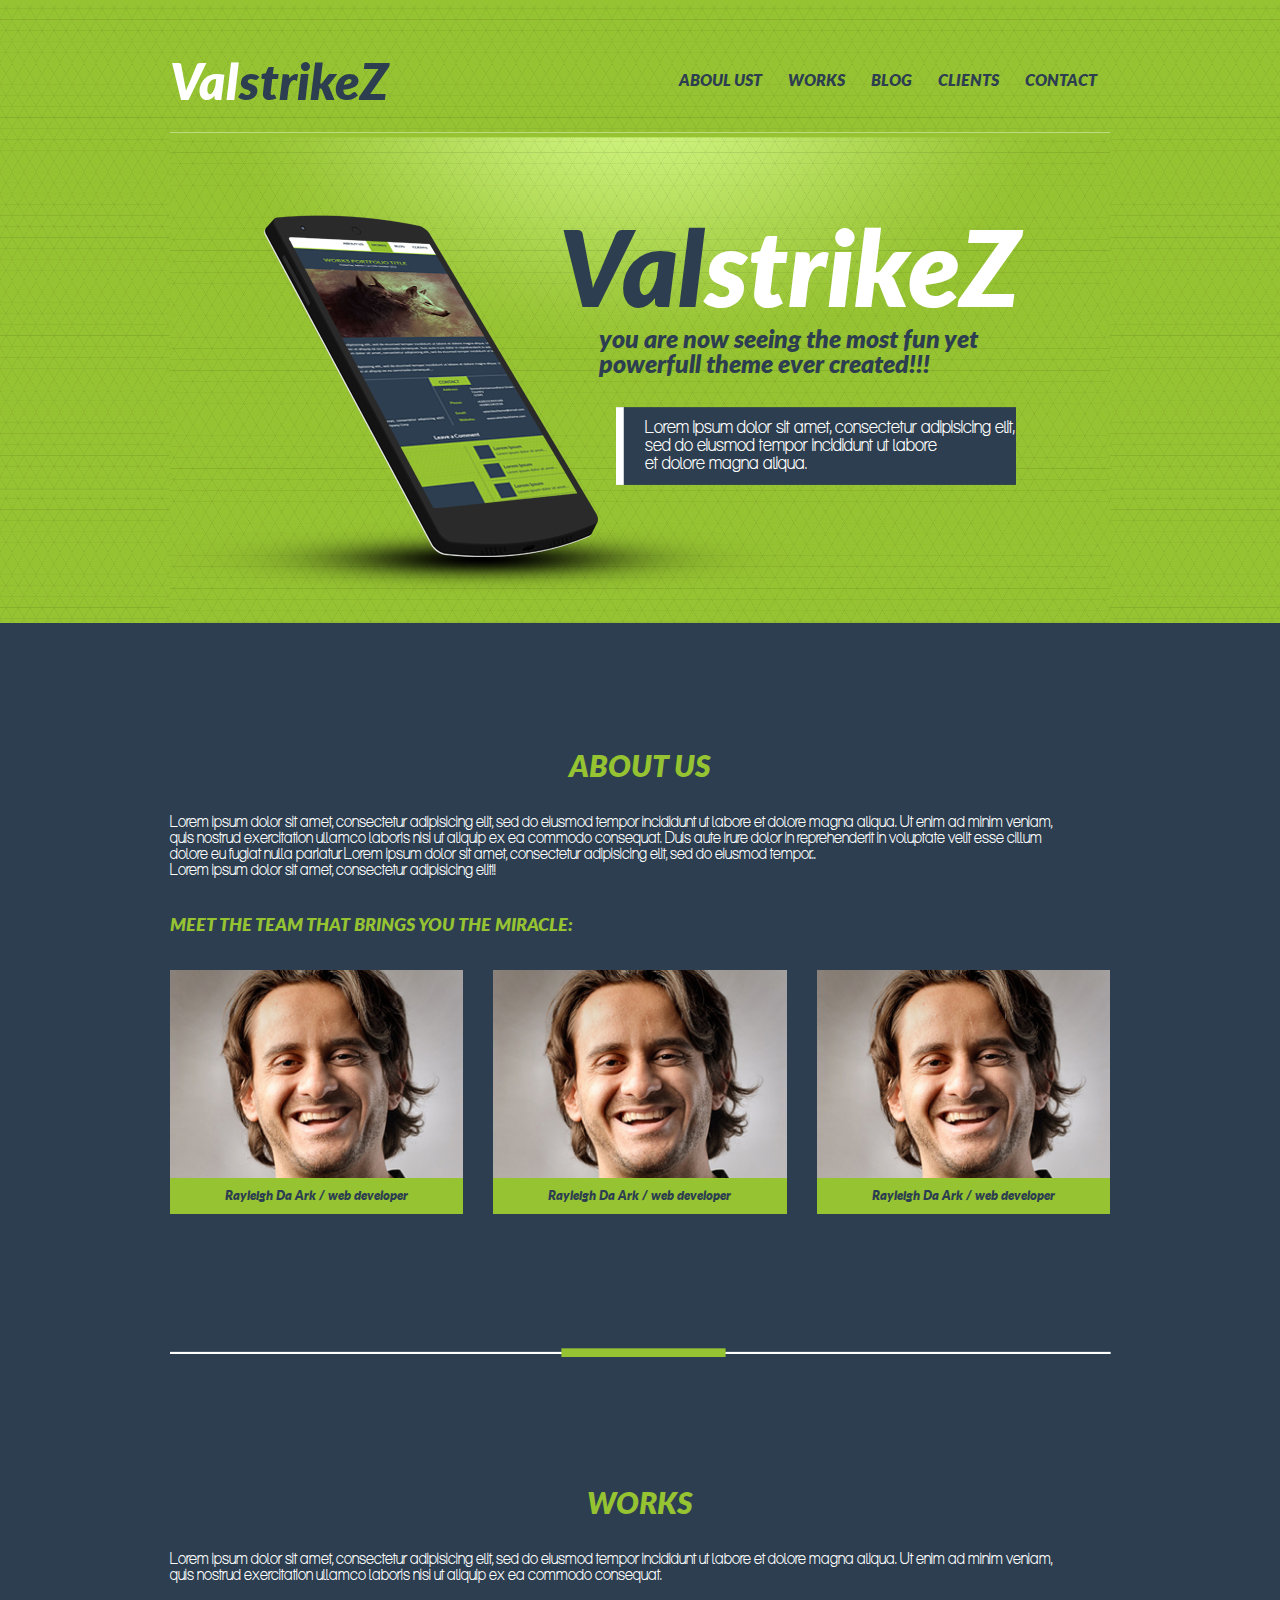
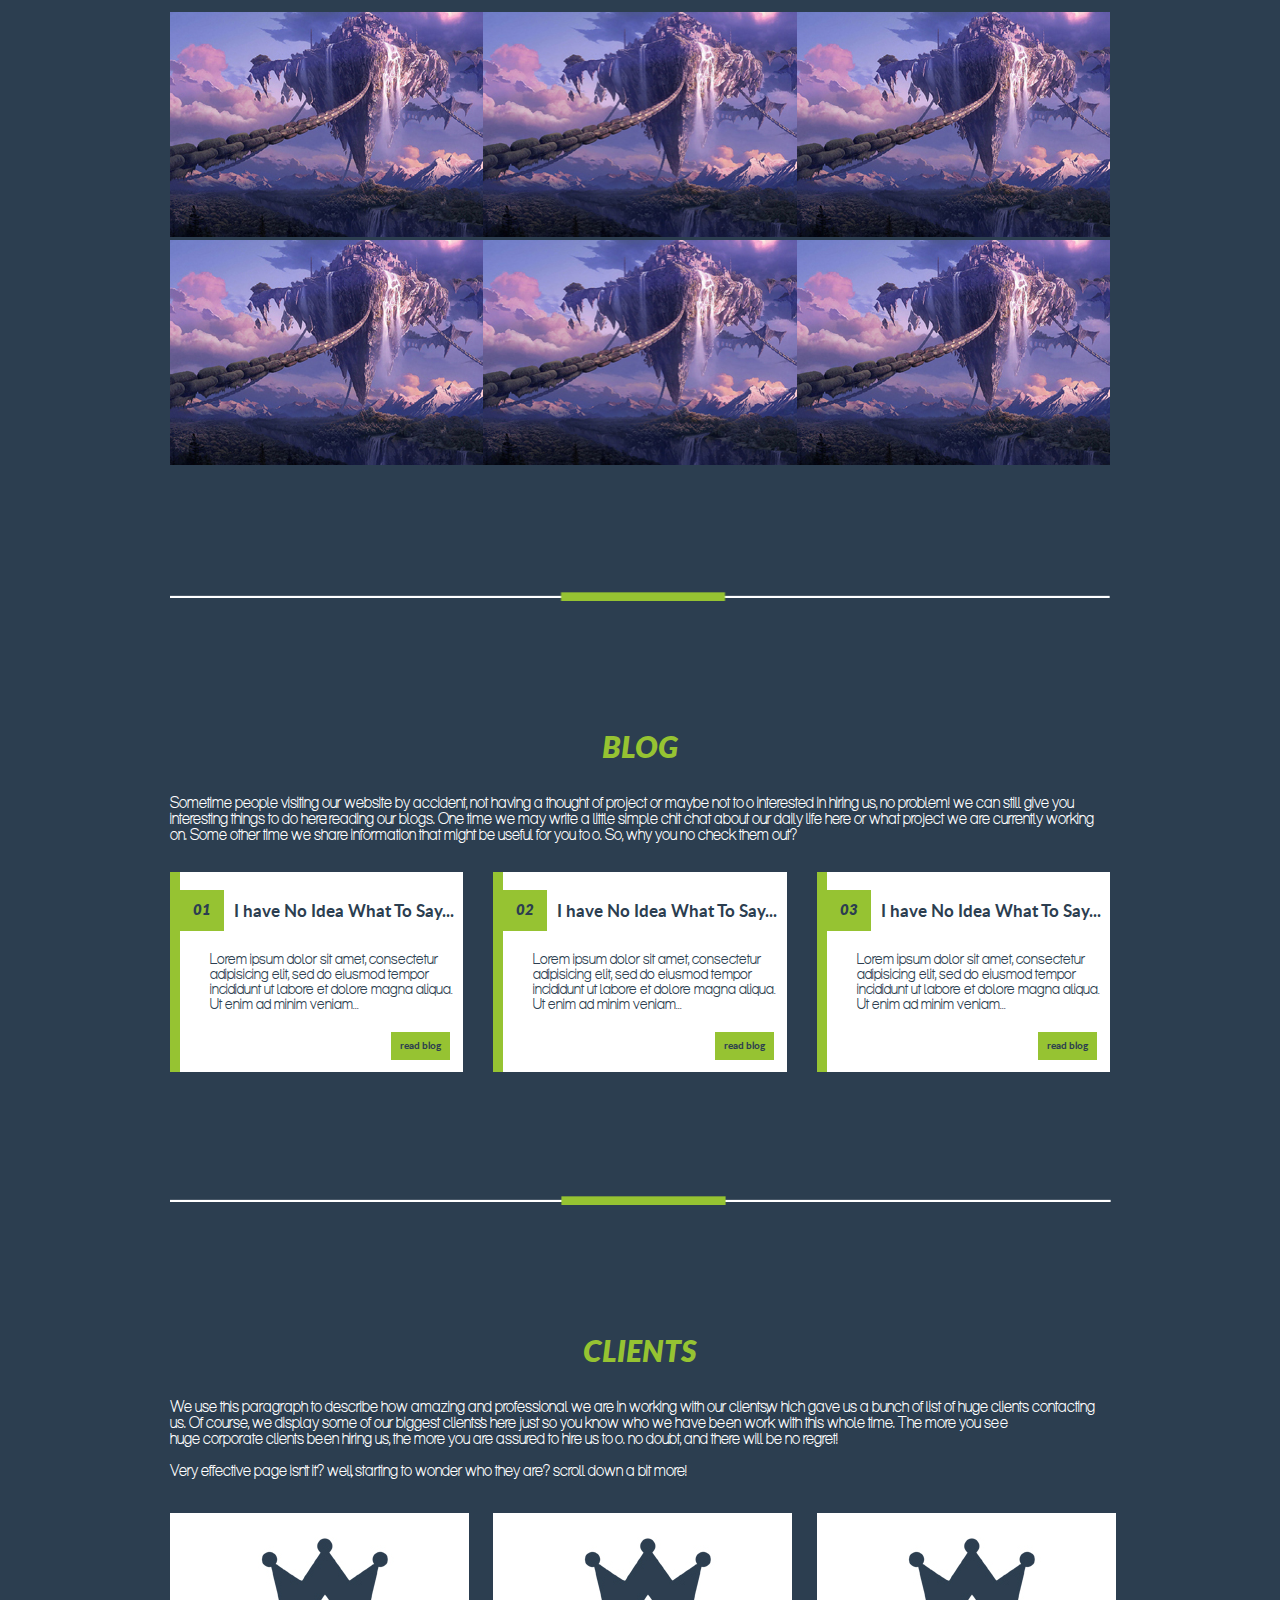
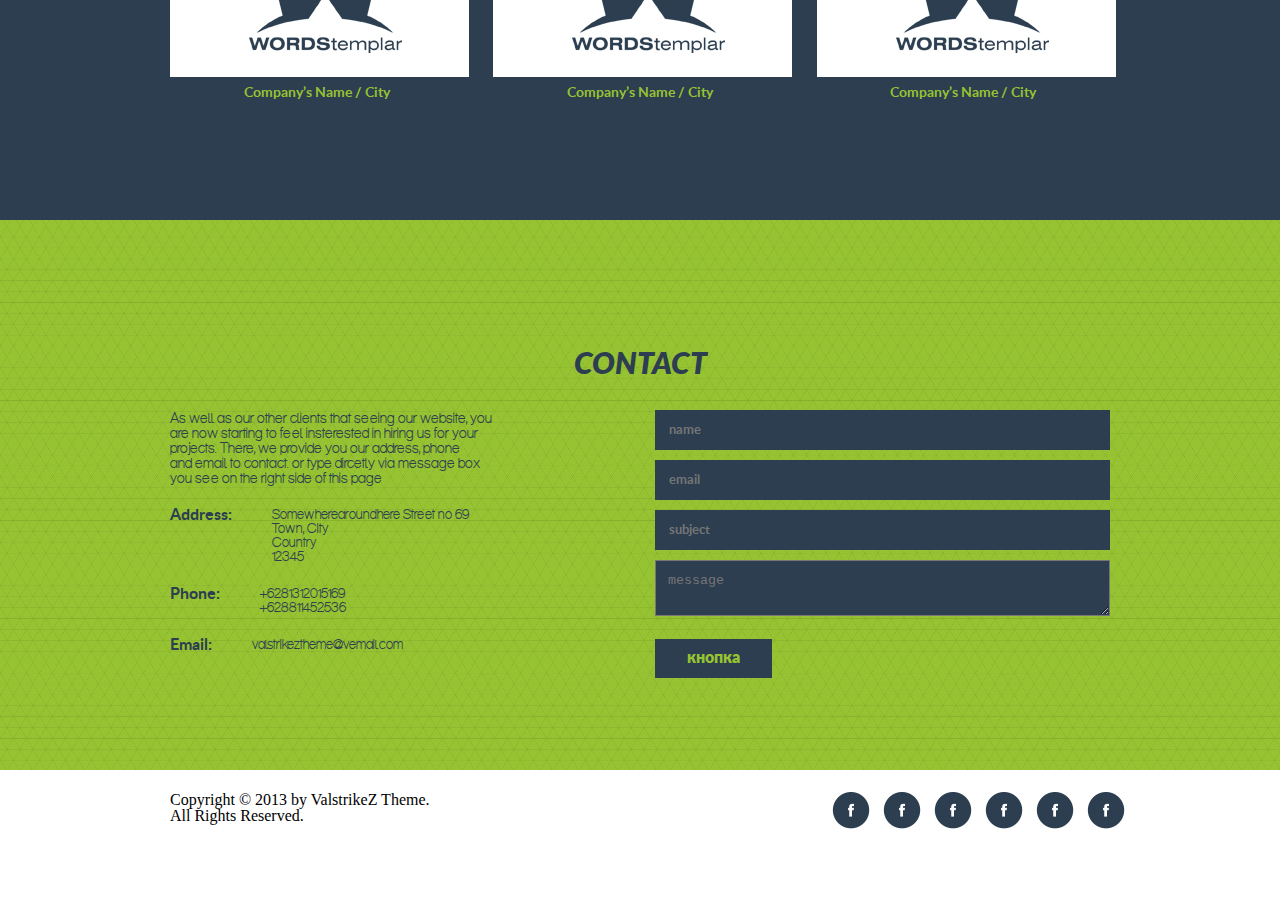
==== index.html @ 8d02ed82 "first commit" ====
<!doctype html>
<html lang="en">
<head>
    <meta charset="UTF-8">
    <title>ValstrikeZ</title>
    <link rel="stylesheet" href="css/style.css"/>
</head>
<body>
<header class="main">
    <div class="container">
        <div class="main-menu">
            <div class="menu">
                <div class="row">
                    <div class="col-xs-6">
                        <h1><span>Val</span>strikeZ</h1>
                    </div>
                    <div class="col-xs-6">
                        <ul>
                            <li><a href="">contact</a></li>
                            <li><a href="">clients</a></li>
                            <li><a href="">blog</a></li>
                            <li><a href="works.html">works</a></li>
                            <li><a href="">aboul ust</a></li>
                        </ul>
                    </div>
                </div>
            </div>
        </div>

        <div class="header-image">
            <div class="text"><h2>
                <span>Val</span>strikeZ</h2>
                <h4>you are now seeing the most fun yet<br>powerfull theme ever created!!!</h4>

                <p>Lorem ipsum dolor sit amet, consectetur adipisicing elit,<br>sed do eiusmod tempor incididunt ut
                    labore<br> et dolore magna aliqua. </p>
            </div>
        </div>
    </div>

</header>

<div class="about-us">
    <div class="container">
        <h3>about us</h3>

        <p>Lorem ipsum dolor sit amet, consectetur adipisicing elit, sed do eiusmod tempor incididunt ut labore et
            dolore magna aliqua. Ut enim ad minim veniam,<br>quis nostrud exercitation ullamco laboris nisi ut aliquip
            ex
            ea commodo consequat. Duis aute irure dolor in reprehenderit in voluptate velit esse cillum<br>dolore eu
            fugiat nulla pariatur. Lorem ipsum dolor sit amet, consectetur adipisicing elit, sed do eiusmod
            tempor...<br>Lorem ipsum dolor sit amet, consectetur adipisicing elit!!</p>
        <h5>MEET THE TEAM THAT BRINGS YOU THE MIRACLE:</h5>

        <div class="row">
            <div class="col-xs-4">
                <div class="image-wrap">
                    <div class="overlay"></div>
                    <img src="img/bg-about-us.jpg" alt=""/>
                </div>
                <div class="green-comment">
                    <p>Rayleigh Da Ark / web developer</p>
                </div>
            </div>
            <div class="col-xs-4">
                <div class="image-wrap">
                    <div class="overlay"></div>
                    <img src="img/bg-about-us.jpg" alt=""/>
                </div>

                <div class="green-comment">
                    <p>Rayleigh Da Ark / web developer</p>
                </div>
            </div>
            <div class="col-xs-4">
                <div class="image-wrap">
                    <div class="overlay"></div>
                    <img src="img/bg-about-us.jpg" alt=""/>
                </div>

                <div class="green-comment">
                    <p>Rayleigh Da Ark / web developer</p>
                </div>
            </div>
        </div>

        <div class="border-image">
            <img src="img/border.png" alt=""/>
        </div>
    </div>
</div>

<div class="works">
    <div class="container">
        <h3>works</h3>

        <p>Lorem ipsum dolor sit amet, consectetur adipisicing elit, sed do eiusmod tempor incididunt ut labore et
            dolore magna aliqua. Ut enim ad minim veniam,<br>quis nostrud exercitation ullamco laboris nisi ut aliquip
            ex ea commodo consequat.</p>

        <div class="row-second">
            <div class="col-xs-4">
                <img src="img/bg-works.jpg" alt=""/>
            </div>
            <div class="col-xs-4">
                <img src="img/bg-works.jpg" alt=""/>
            </div>
            <div class="col-xs-4">
                <img src="img/bg-works.jpg" alt=""/>
            </div>
            <div class="col-xs-4">
                <img src="img/bg-works.jpg" alt=""/>
            </div>
            <div class="col-xs-4">
                <img src="img/bg-works.jpg" alt=""/>
            </div>
            <div class="col-xs-4">
                <img src="img/bg-works.jpg" alt=""/>
            </div>
        </div>

        <div class="border-image">
            <img src="img/border.png" alt=""/>
        </div>
    </div>
</div>

<div class="blog">
    <div class="container">
        <h3>blog</h3>

        <p>Sometime people visiting our website by accident, not having a thought of project or maybe not too interested
            in hiring us, no problem! we can still give you interesting things to do here: reading our blogs. One
            time we may write a little simple chit chat about our daily life here or what project we are currently
            working on. Some other time we share information that might be useful for you too. So, why you no check them
            out?</p>

        <div class="row">
            <div class="col-xs-4">
                <div class="blog-bg">
                    <div class="green-line"></div>
                    <div class="text">
                        <span>01</span>
                        <h5>I have No Idea What To Say...</h5>

                        <p>Lorem ipsum dolor sit amet, consectetur adipisicing elit, sed do eiusmod tempor incididunt
                            ut labore et dolore magna aliqua. Ut enim ad minim veniam...</p>
                        <a href="">read blog</a>
                    </div>
                </div>

            </div>
            <div class="col-xs-4">
                <div class="blog-bg">
                    <div class="green-line"></div>
                    <div class="text">
                        <span>02</span>
                        <h5>I have No Idea What To Say...</h5>

                        <p>Lorem ipsum dolor sit amet, consectetur adipisicing elit, sed do eiusmod tempor incididunt
                            ut labore et dolore magna aliqua. Ut enim ad minim veniam...</p>
                        <a href="">read blog</a>
                    </div>
                </div>
            </div>
            <div class="col-xs-4">
                <div class="blog-bg">
                    <div class="green-line"></div>
                    <div class="text">
                        <span>03</span>
                        <h5>I have No Idea What To Say...</h5>

                        <p>Lorem ipsum dolor sit amet, consectetur adipisicing elit, sed do eiusmod tempor incididunt
                            ut labore et dolore magna aliqua. Ut enim ad minim veniam...</p>
                        <a href="">read blog</a>
                    </div>
                </div>
            </div>
        </div>

        <div class="border-image">
            <img src="img/border.png" alt=""/>
        </div>
    </div>
</div>

<div class="clients">
    <div class="container">
        <h3>clients</h3>

        <p>We use this paragraph to describe how amazing and professional we are in working with our clients,w hich gave
            us a bunch of list of huge clients contacting us. Of course, we display some of our biggest clients’s
            here just so you know who we have been work with this whole time. The more you see<br>huge corporate clients
            been hiring us, the more you are assured to hire us too. no doubt, and there will be no regret!<br><br>Very
            effective page isn’t it? well, starting to wonder who they are? scroll down a bit more!</p>

        <div class="row">
            <div class="col-xs-4">
                <img src="img/bg-clients.jpg" alt=""/>

                <p>Company’s Name / City</p>
            </div>
            <div class="col-xs-4">
                <img src="img/bg-clients.jpg" alt=""/>

                <p>Company’s Name / City</p>
            </div>
            <div class="col-xs-4">
                <img src="img/bg-clients.jpg" alt=""/>

                <p>Company’s Name / City</p>
            </div>
        </div>
    </div>
</div>

<footer class="end">
    <div class="container">
        <h3>contact</h3>

        <div class="row">
            <div class="col-xs-6">
                <p>As well as our other clients that seeing our website, you<br>are now starting to feel insterested in
                    hiring us for your<br>projects. There, we provide you our address, phone<br>and email to contact. or
                    type dircetly via message box<br>you see on the right side of this page</p>

                <div class="address">
                    <div class="address-info">
                        <h6>Address:</h6>
                    </div>
                    <div class="contact-info">
                        <p>Somewherearoundhere Street no 69<br>Town, City<br>Country<br>12345</p>
                    </div>
                </div>

                <div class="phone">
                <div class="address-info">
                    <h6>Phone:</h6>
                </div>
                <div class="contact-info">
                    <p>+6281312015169<br>+628811452536</p>
                </div>
            </div>

                <div class="email">
                    <div class="address-info">
                        <h6>Email:</h6>
                    </div>
                    <div class="contact-info">
                        <p>valstrikeztheme@vemail.com</p>
                    </div>
                </div>
            </div>

            <div class="col-xs-6">
                <form action="" class="forms">
                    <input type="text" name="login" value="" placeholder="name">
                    <input type="email" name="login" value="" placeholder="email">
                    <input type="text" name="login" value="" placeholder="subject">
                    <textarea type="text" placeholder="message"></textarea>
                    <button type="submit">кнопка</button>
                </form>
            </div>
        </div>
    </div>
</footer>

<div class="copyright">
    <div class="container">
        <div class="row">
            <div class="col-xs-6">
                <p>Copyright © 2013 by ValstrikeZ Theme.<br>All Rights Reserved.</p>
            </div>
            <div class="col-xs-6">
                <div class="icon-social-networks"><a href=""><img src="img/bg-social-networks.jpg" alt=""/></a></div>
                <div class="icon-social-networks"><a href=""><img src="img/bg-social-networks.jpg" alt=""/></a></div>
                <div class="icon-social-networks"><a href=""><img src="img/bg-social-networks.jpg" alt=""/></a></div>
                <div class="icon-social-networks"><a href=""><img src="img/bg-social-networks.jpg" alt=""/></a></div>
                <div class="icon-social-networks"><a href=""><img src="img/bg-social-networks.jpg" alt=""/></a></div>
                <div class="icon-social-networks"><a href=""><img src="img/bg-social-networks.jpg" alt=""/></a></div>
            </div>
        </div>
    </div>
</div>
</div>
<script src="js/jquery-2.1.1.min.js"></script>
</body>
</html>
---- css/style.css ----
html, body, div, span, applet, object, iframe,
h1, h2, h3, h4, h5, h6, p, blockquote, pre,
a, abbr, acronym, address, big, cite, code,
del, dfn, em, img, ins, kbd, q, s, samp,
small, strike, strong, sub, sup, tt, var,
b, u, i, center,
dl, dt, dd, ol, ul, li,
fieldset, form, label, legend,
table, caption, tbody, tfoot, thead, tr, th, td,
article, aside, canvas, details, embed,
figure, figcaption, footer, header, hgroup,
menu, nav, output, ruby, section, summary,
time, mark, audio, video {
  margin: 0;
  padding: 0;
  border: 0;
  font: inherit;
  font-size: 100%;
  vertical-align: baseline;
}

html {
  line-height: 1;
}

ol, ul {
  list-style: none;
}

table {
  border-collapse: collapse;
  border-spacing: 0;
}

caption, th, td {
  text-align: left;
  font-weight: normal;
  vertical-align: middle;
}

q, blockquote {
  quotes: none;
}
q:before, q:after, blockquote:before, blockquote:after {
  content: "";
  content: none;
}

a img {
  border: none;
}

article, aside, details, figcaption, figure, footer, header, hgroup, main, menu, nav, section, summary {
  display: block;
}

@font-face {
  font-family: 'bold';
  src: url("fonts/lato-bold.eot");
  src: url("fonts/lato-bold.eot?#iefix") format("embedded-opentype"), url("fonts/lato-bold.woff") format("woff"), url("fonts/lato-bold.ttf") format("truetype");
  font-weight: normal;
  font-style: normal;
}
@font-face {
  font-family: 'black';
  src: url("fonts/lato-black.eot");
  src: url("fonts/lato-black.eot?#iefix") format("embedded-opentype"), url("fonts/lato-black.woff") format("woff"), url("fonts/lato-black.ttf") format("truetype");
  font-weight: normal;
  font-style: normal;
}
@font-face {
  font-family: 'italic';
  src: url("fonts/lato-blackitalic.eot");
  src: url("fonts/lato-blackitalic.eot?#iefix") format("embedded-opentype"), url("fonts/lato-blackitalic.woff") format("woff"), url("fonts/lato-blackitalic.ttf") format("truetype");
  font-weight: normal;
  font-style: normal;
}
@font-face {
  font-family: 'regular';
  src: url("fonts/aliquamreg.eot");
  src: url("fonts/aliquamreg.eot?#iefix") format("embedded-opentype"), url("fonts/aliquamreg.woff") format("woff"), url("fonts/aliquamreg.ttf") format("truetype");
  font-weight: normal;
  font-style: normal;
}
*, *:after, *:before {
  box-sizing: border-box;
}

a:active,
a:focus,
button:active,
button:focus,
input:active,
input:focus,
textarea:focus,
textarea:active {
  outline: none !important;
}

.container {
  width: 940px;
  margin: 0 auto;
}
.container:before, .container:after {
  content: " ";
  display: table;
}
.container:after {
  clear: both;
}

.row,
.row2 {
  margin-left: -15px;
  margin-right: -15px;
}
.row:before, .row:after,
.row2:before,
.row2:after {
  content: " ";
  display: table;
}
.row:after,
.row2:after {
  clear: both;
}

.row-second {
  margin-left: 0px;
  margin-right: 0px;
}
.row-second:before, .row-second:after {
  content: " ";
  display: table;
}
.row-second:after {
  clear: both;
}
.row-second .col-xs-1,
.row-second .col-xs-2,
.row-second .col-xs-3,
.row-second .col-xs-4,
.row-second .col-xs-5,
.row-second .col-xs-6,
.row-second .col-xs-7,
.row-second .col-xs-8,
.row-second .col-xs-9,
.row-second .col-xs-10,
.row-second .col-xs-11,
.row-second .col-xs-12 {
  float: left;
  padding-left: 0px;
  padding-right: 0px;
  position: relative;
}

.col-xs-1,
.col-xs-2,
.col-xs-3,
.col-xs-4,
.col-xs-5,
.col-xs-6,
.col-xs-7,
.col-xs-8,
.col-xs-9,
.col-xs-10,
.col-xs-11,
.col-xs-12 {
  float: left;
  padding-left: 15px;
  padding-right: 15px;
  position: relative;
}

.col-xs-1 {
  width: 8.3333333333%;
}

.col-xs-2 {
  width: 16.6666666666%;
}

.col-xs-3 {
  width: 25%;
}

.col-xs-4 {
  width: 33.3333333333%;
}

.col-xs-5 {
  width: 41.6666666667%;
}

.col-xs-6 {
  width: 50%;
}

.col-xs-7 {
  width: 58.3333333333%;
}

.col-xs-8 {
  width: 66.6666666666%;
}

.col-xs-9 {
  width: 75%;
}

.col-xs-10 {
  width: 83.3333333333%;
}

.col-xs-11 {
  width: 91.6666666666%;
}

.col-xs-12 {
  width: 100%;
}

/**
 * BxSlider v4.1.2 - Fully loaded, responsive content slider
 * http://bxslider.com
 *
 * Written by: Steven Wanderski, 2014
 * http://stevenwanderski.com
 * (while drinking Belgian ales and listening to jazz)
 *
 * CEO and founder of bxCreative, LTD
 * http://bxcreative.com
 */
/** RESET AND LAYOUT
===================================*/
.bx-wrapper {
  position: relative;
  margin: 0 auto 60px;
  padding: 0;
  *zoom: 1;
}

.bx-wrapper img {
  max-width: 100%;
  display: block;
}

/** THEME
===================================*/
.bx-wrapper .bx-viewport {
  left: -5px;
  background: #fff;
  /*fix other elements on the page moving (on Chrome)*/
  -webkit-transform: translatez(0);
  -moz-transform: translatez(0);
  -ms-transform: translatez(0);
  -o-transform: translatez(0);
  transform: translatez(0);
}

.bx-wrapper .bx-pager,
.bx-wrapper .bx-controls-auto {
  position: absolute;
  bottom: -30px;
  width: 100%;
}

/* LOADER */
.bx-wrapper .bx-loading {
  min-height: 50px;
  background: url(../img/bx_loader.gif) center center no-repeat #fff;
  height: 100%;
  width: 100%;
  position: absolute;
  top: 0;
  left: 0;
  z-index: 2000;
}

/* PAGER */
.bx-wrapper .bx-pager {
  text-align: center;
  font-size: .85em;
  font-family: Arial;
  font-weight: bold;
  color: #666;
  padding-top: 20px;
}

.bx-wrapper .bx-pager .bx-pager-item,
.bx-wrapper .bx-controls-auto .bx-controls-auto-item {
  display: inline-block;
  *zoom: 1;
  *display: inline;
}

.bx-wrapper .bx-pager.bx-default-pager a {
  background: #666;
  text-indent: -9999px;
  display: block;
  width: 10px;
  height: 10px;
  margin: 0 5px;
  outline: 0;
  -moz-border-radius: 5px;
  -webkit-border-radius: 5px;
  border-radius: 5px;
}

.bx-wrapper .bx-pager.bx-default-pager a:hover,
.bx-wrapper .bx-pager.bx-default-pager a.active {
  background: #000;
}

/* DIRECTION CONTROLS (NEXT / PREV) */
.bx-wrapper .bx-prev {
  left: 10px;
  background: url(../img/controls.png) no-repeat 0 -32px;
}

.bx-wrapper .bx-next {
  right: 10px;
  background: url(../img/controls.png) no-repeat -43px -32px;
}

.bx-wrapper .bx-prev:hover {
  background-position: 0 0;
}

.bx-wrapper .bx-next:hover {
  background-position: -43px 0;
}

.bx-wrapper .bx-controls-direction a {
  position: absolute;
  top: 50%;
  margin-top: -16px;
  outline: 0;
  width: 32px;
  height: 32px;
  text-indent: -9999px;
  z-index: 9999;
}

.bx-wrapper .bx-controls-direction a.disabled {
  display: none;
}

/* AUTO CONTROLS (START / STOP) */
.bx-wrapper .bx-controls-auto {
  text-align: center;
}

.bx-wrapper .bx-controls-auto .bx-start {
  display: block;
  text-indent: -9999px;
  width: 10px;
  height: 11px;
  outline: 0;
  background: url(../img/controls.png) -86px -11px no-repeat;
  margin: 0 3px;
}

.bx-wrapper .bx-controls-auto .bx-start:hover,
.bx-wrapper .bx-controls-auto .bx-start.active {
  background-position: -86px 0;
}

.bx-wrapper .bx-controls-auto .bx-stop {
  display: block;
  text-indent: -9999px;
  width: 9px;
  height: 11px;
  outline: 0;
  background: url(../img/controls.png) -86px -44px no-repeat;
  margin: 0 3px;
}

.bx-wrapper .bx-controls-auto .bx-stop:hover,
.bx-wrapper .bx-controls-auto .bx-stop.active {
  background-position: -86px -33px;
}

/* PAGER WITH AUTO-CONTROLS HYBRID LAYOUT */
.bx-wrapper .bx-controls.bx-has-controls-auto.bx-has-pager .bx-pager {
  text-align: left;
  width: 80%;
}

.bx-wrapper .bx-controls.bx-has-controls-auto.bx-has-pager .bx-controls-auto {
  right: 0;
  width: 35px;
}

/* IMAGE CAPTIONS */
.bx-wrapper .bx-caption {
  position: absolute;
  bottom: 0;
  left: 0;
  background: #666 \9;
  background: rgba(80, 80, 80, 0.75);
  width: 100%;
}

.bx-wrapper .bx-caption span {
  color: #fff;
  font-family: Arial;
  display: block;
  font-size: .85em;
  padding: 10px;
}

.main {
  background: url("../img/bg-header.jpg");
}
.main .container {
  padding-top: 30px;
}
.main .container .main-menu .menu h1 {
  font-size: 50px;
  font-family: "italic", sans-serif;
  color: #2c3e50;
  margin-bottom: 22px;
  margin-top: 30px;
}
.main .container .main-menu .menu span {
  color: #fff;
}
.main .container .main-menu .menu .col-xs-6 {
  width: 50%;
}
.main .container .main-menu .menu .col-xs-6:before, .main .container .main-menu .menu .col-xs-6:after {
  content: " ";
  display: table;
}
.main .container .main-menu .menu .col-xs-6:after {
  clear: both;
}
.main .container .main-menu .menu .col-xs-6 .active {
  background: #96c332;
}
.main .container .main-menu .menu .col-xs-6 li {
  float: right;
  padding: 43px 13px;
}
.main .container .main-menu .menu .col-xs-6 li:last-child {
  margin-right: 0px;
}
.main .container .main-menu .menu .col-xs-6 li a {
  font-size: 16px;
  font-family: "italic", sans-serif;
  color: #2c3e50;
  text-transform: uppercase;
  text-decoration: none;
}
.main .container .header-image {
  background: url("../img/bg-header-image.jpg") no-repeat;
  height: 491px;
}
.main .container .header-image .text {
  float: right;
}
.main .container .header-image .text h2 {
  font-size: 106px;
  font-family: "italic", sans-serif;
  color: #fff;
  float: right;
  margin-top: 90px;
  margin-right: 90px;
}
.main .container .header-image .text h2 span {
  color: #2c3e50;
}
.main .container .header-image .text h4 {
  font-size: 25px;
  font-family: "italic", sans-serif;
  color: #2c3e50;
  margin-top: 30px;
  margin-left: 40px;
}
.main .container .header-image .text p {
  font-size: 18px;
  font-family: "regular", sans-serif;
  color: #fff;
  margin-left: 86px;
  margin-top: 40px;
}

.about-us {
  background: #2c3e50;
}
.about-us .image-wrap {
  position: relative;
}
.about-us .image-wrap:hover .overlay {
  display: block;
}
.about-us .image-wrap .overlay {
  display: none;
  position: absolute;
  top: 0px;
  left: 0px;
  right: 0px;
  bottom: 0px;
  background: #2c3e50;
}
.about-us .image-wrap img {
  width: 100%;
}
.about-us .container h3 {
  font-size: 30px;
  font-family: "italic", sans-serif;
  color: #96c332;
  text-transform: uppercase;
  display: block;
  text-align: center;
  margin-top: 130px;
}
.about-us .container p {
  font-size: 16px;
  font-family: "regular", sans-serif;
  color: #fff;
  margin-top: 30px;
}
.about-us .container h5 {
  font-size: 18px;
  font-family: "italic", sans-serif;
  color: #96c332;
  margin-top: 40px;
}
.about-us .container .row {
  margin-top: 25px;
  margin-bottom: 120px;
  padding: 10px 0;
}
.about-us .container .row .green-comment p {
  padding: 12px 0px;
  font-size: 13px;
  font-family: "italic", sans-serif;
  text-align: center;
  margin-top: -3px;
  color: #2c3e50;
  background: #96c332;
  height: 36px;
}
.about-us .container .border-image {
  margin-top: 120px;
}

.works {
  background: #2c3e50;
}
.works h3 {
  font-size: 30px;
  font-family: "italic", sans-serif;
  color: #96c332;
  text-transform: uppercase;
  display: block;
  text-align: center;
  margin-top: 130px;
}
.works p {
  font-size: 16px;
  font-family: "regular", sans-serif;
  color: #fff;
  margin-top: 30px;
  margin-bottom: 30px;
}
.works img {
  width: 100%;
}
.works .border-image {
  margin-top: 120px;
}

.blog {
  background: #2c3e50;
}
.blog h3 {
  font-size: 30px;
  font-family: "italic", sans-serif;
  color: #96c332;
  text-transform: uppercase;
  display: block;
  text-align: center;
  margin-top: 130px;
}
.blog p {
  font-size: 16px;
  font-family: "regular", sans-serif;
  color: #fff;
  margin-top: 30px;
}
.blog .green-line {
  background: #96c332;
  width: 10px;
  display: table-cell;
}
.blog .blog-bg {
  margin-top: 30px;
  display: table;
}
.blog .text {
  background: #fff;
  padding-bottom: 12px;
}
.blog .text:before, .blog .text:after {
  content: " ";
  display: table;
}
.blog .text:after {
  clear: both;
}
.blog .text span {
  margin-top: 18px;
  font-size: 15px;
  font-family: "italic", sans-serif;
  color: #2c3e50;
  padding: 13px;
  background: #96c332;
  float: left;
}
.blog .text h5 {
  font-size: 17px;
  font-family: "bold", sans-serif;
  color: #2c3e50;
  margin-top: 31px;
  margin-left: 10px;
  display: inline-block;
}
.blog .text p {
  font-size: 15px;
  font-family: "regular", sans-serif;
  color: #2c3e50;
  margin-left: 30px;
  display: inline-block;
  margin-top: 20px;
  padding-right: 10px;
}
.blog .text a {
  float: right;
  padding: 9px;
  background: #96c332;
  font-size: 10px;
  font-family: "bold", sans-serif;
  color: #2c3e50;
  margin-top: 20px;
  margin-right: 13px;
  text-decoration: none;
}
.blog .text a:hover {
  background: #2c3e50;
  color: #fff;
}
.blog .border-image {
  margin-top: 120px;
}

.clients {
  background: #2c3e50;
  padding-bottom: 120px;
}
.clients h3 {
  font-size: 30px;
  font-family: "italic", sans-serif;
  color: #96c332;
  text-transform: uppercase;
  display: block;
  text-align: center;
  margin-top: 130px;
}
.clients p {
  font-size: 16px;
  font-family: "regular", sans-serif;
  color: #fff;
  margin-top: 30px;
}
.clients .row {
  margin-top: 35px;
}
.clients .row p {
  color: #96c332;
  text-align: center;
  font-size: 14px;
  font-family: "bold", sans-serif;
  margin-top: 6px;
}

.end {
  background: url("../img/bg-footer.jpg") repeat-x;
  height: 550px;
}
.end h3 {
  font-size: 30px;
  font-family: "italic", sans-serif;
  color: #2c3e50;
  text-transform: uppercase;
  display: block;
  text-align: center;
  margin-top: 130px;
}
.end .row {
  margin-top: 30px;
}
.end p {
  font-size: 15px;
  font-family: "regular", sans-serif;
  color: #2c3e50;
}
.end .address-info {
  float: left;
  display: inline-block;
  margin-top: 22px;
}
.end .address-info h6 {
  font-size: 16px;
  font-family: "bold", sans-serif;
  color: #2c3e50;
}
.end .contact-info {
  margin-left: 40px;
  display: inline-block;
  margin-top: 22px;
}
.end .contact-info p {
  font-size: 14px;
  font-family: "regular", sans-serif;
  color: #2c3e50;
}
.end .forms textarea {
  background: #2c3e50;
  margin-bottom: 20px;
  width: 100%;
  padding: 12px;
}
.end .forms input[type="text"],
.end .forms input[type="email"] {
  width: 100%;
  height: 40px;
  margin-bottom: 10px;
  text-indent: 12px;
  background: #2c3e50;
  border: 0px;
  color: #96c332;
  font-family: "bold", sans-serif;
}
.end .forms button {
  padding: 10px 32px;
  background: #2c3e50;
  border: 0px;
  font-size: 16px;
  font-family: "black", sans-serif;
  color: #96c332;
}

.copyright {
  background: #fff;
  padding-top: 22px;
  padding-bottom: 82px;
}
.copyright .col-xs-6 {
  padding-right: 0px;
}
.copyright .col-xs-6 .icon-social-networks {
  float: right;
  margin-left: 13px;
}

header a {
  text-decoration: none;
}
header a h1 {
  font-size: 50px;
  font-family: "italic", sans-serif;
  color: #2c3e50;
  margin-bottom: 22px;
  margin-top: 30px;
}
header a span {
  color: #96c332;
}
header .col-xs-6 {
  width: 50%;
}
header .col-xs-6:before, header .col-xs-6:after {
  content: " ";
  display: table;
}
header .col-xs-6:after {
  clear: both;
}
header .col-xs-6 .active {
  background: #96c332;
}
header .col-xs-6 li {
  float: right;
  padding: 43px 13px;
}
header .col-xs-6 li:last-child {
  margin-right: 0px;
}
header .col-xs-6 li a {
  font-size: 16px;
  font-family: "italic", sans-serif;
  color: #2c3e50;
  text-transform: uppercase;
  text-decoration: none;
}
header .line-border {
  background: #96c332;
  height: 4px;
}
header .slider {
  background: #2c3e50;
  text-align: center;
}
header .slider h2 {
  font-size: 25px;
  font-family: "italic", sans-serif;
  color: #96c332;
  margin-top: 55px;
}
header .slider span {
  font-size: 12px;
  font-family: "regular", sans-serif;
  color: #fff;
  margin-top: 10px;
  display: block;
}
header .slider p {
  font-size: 14px;
  font-family: "regular", sans-serif;
  color: #fff;
  margin-top: 30px;
  text-align: left;
}
header .slider .line {
  width: 100%;
  height: 1px;
  background: #9da5ad;
  margin-top: 30px;
}
header .bx-slider-wrapper {
  position: relative;
}
header .bx-slider-wrapper .bx-wrapper {
  width: 70%;
}
header .bx-slider-wrapper li {
  max-height: 350px;
  overflow: hidden;
}
header .bx-slider-wrapper img {
  height: auto;
  width: 100%;
}
header .bx-slider-wrapper .bx-next,
header .bx-slider-wrapper .bx-prev {
  background: url("../img/sp-page-sl.jpg");
  width: 52px;
  height: 52px;
  display: block;
}
header .bx-slider-wrapper .bx-next {
  background-position: -52px 0px;
}
header .bx-slider-wrapper .bx-next:hover {
  background-position: -52px -52px;
}
header .bx-slider-wrapper .bx-prev {
  background-position: 0px 0px;
}
header .bx-slider-wrapper .bx-prev:hover {
  background-position: 0px -52px;
}
header .bx-slider-wrapper #slider-prev,
header .bx-slider-wrapper #slider-next {
  position: absolute;
  top: 50%;
  margin-top: -26px;
}
header .bx-slider-wrapper #slider-next {
  right: 0px;
}

.contact {
  background: #2c3e50;
}
.contact h5 {
  font-size: 16px;
  font-family: "italic", sans-serif;
  color: #2c3e50;
  text-transform: uppercase;
  padding: 15px 10px;
  background: #96c332;
  display: inline-block;
  margin-bottom: 14px;
}
.contact .row .col-xs-4,
.contact .row .col-xs-8 {
  margin-bottom: 20px;
}
.contact .row .col-xs-4 p,
.contact .row .col-xs-8 p {
  font-size: 13px;
  font-family: "italic", sans-serif;
  color: #96c332;
}
.contact .row .col-xs-4 span,
.contact .row .col-xs-8 span {
  font-size: 13px;
  font-family: "regular", sans-serif;
  color: #fff;
}

.comment {
  background: url("../img/bg-footer.jpg");
  height: 408px;
}
.comment h2 {
  font-size: 18px;
  font-family: "bold", sans-serif;
  color: #fff;
  text-align: center;
  background: #2c3e50;
  padding: 20px 0px;
}
.comment .col-xs-6 {
  margin-top: 20px;
}
.comment .col-xs-6 .forms:before, .comment .col-xs-6 .forms:after {
  content: " ";
  display: table;
}
.comment .col-xs-6 .forms:after {
  clear: both;
}
.comment .col-xs-6 .forms textarea {
  background: #2c3e50;
  margin-bottom: 20px;
  width: 100%;
  padding: 12px;
  height: 146px;
}
.comment .col-xs-6 .forms input[type="text"],
.comment .col-xs-6 .forms input[type="email"] {
  width: 100%;
  height: 40px;
  margin-bottom: 10px;
  text-indent: 12px;
  background: #2c3e50;
  border: 0px;
  color: #96c332;
  font-family: "bold", sans-serif;
}
.comment .col-xs-6 .forms button {
  padding: 10px 32px;
  background: #2c3e50;
  border: 0px;
  font-size: 16px;
  font-family: "black", sans-serif;
  color: #96c332;
}
.comment .wrapper-coments h6 {
  font-size: 12px;
  font-family: "regular", sans-serif;
  color: #2c3e50;
  margin-top: 35px;
  display: inline-block;
  margin-left: 186px;
}
.comment .wrapper-coments .icon {
  width: 53px;
  height: 54px;
  background: #2c3e50;
  float: left;
}
.comment .wrapper-coments span {
  font-size: 16px;
  font-family: "bold", sans-serif;
  color: #2c3e50;
  margin-left: 10px;
  margin-top: 10px;
}
.comment .wrapper-coments p {
  font-size: 14px;
  font-family: "regular", sans-serif;
  color: #2c3e50;
  margin-left: 64px;
  display: block;
  margin-top: 10px;
}
.comment .line-coment {
  height: 1px;
  width: 456px;
  background: #2c3e50;
  margin-top: 24px;
  margin-bottom: 10px;
}
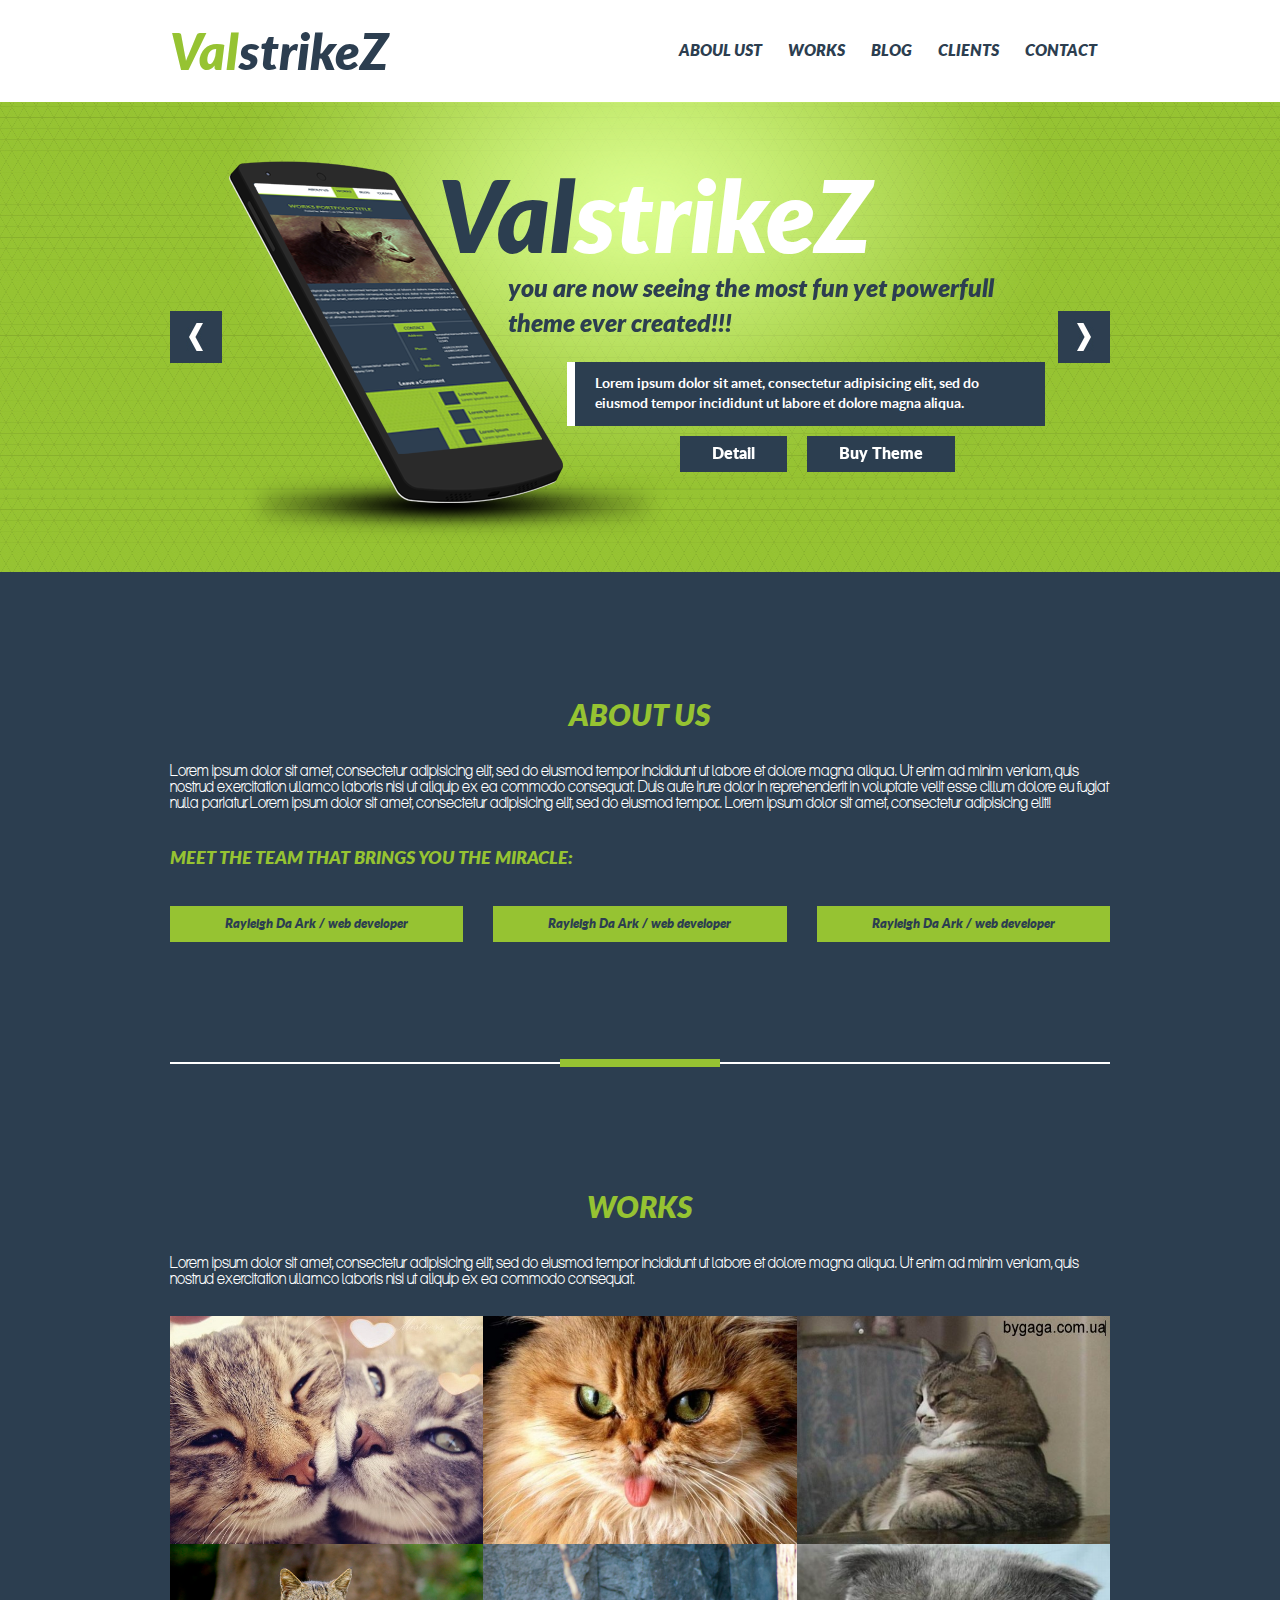
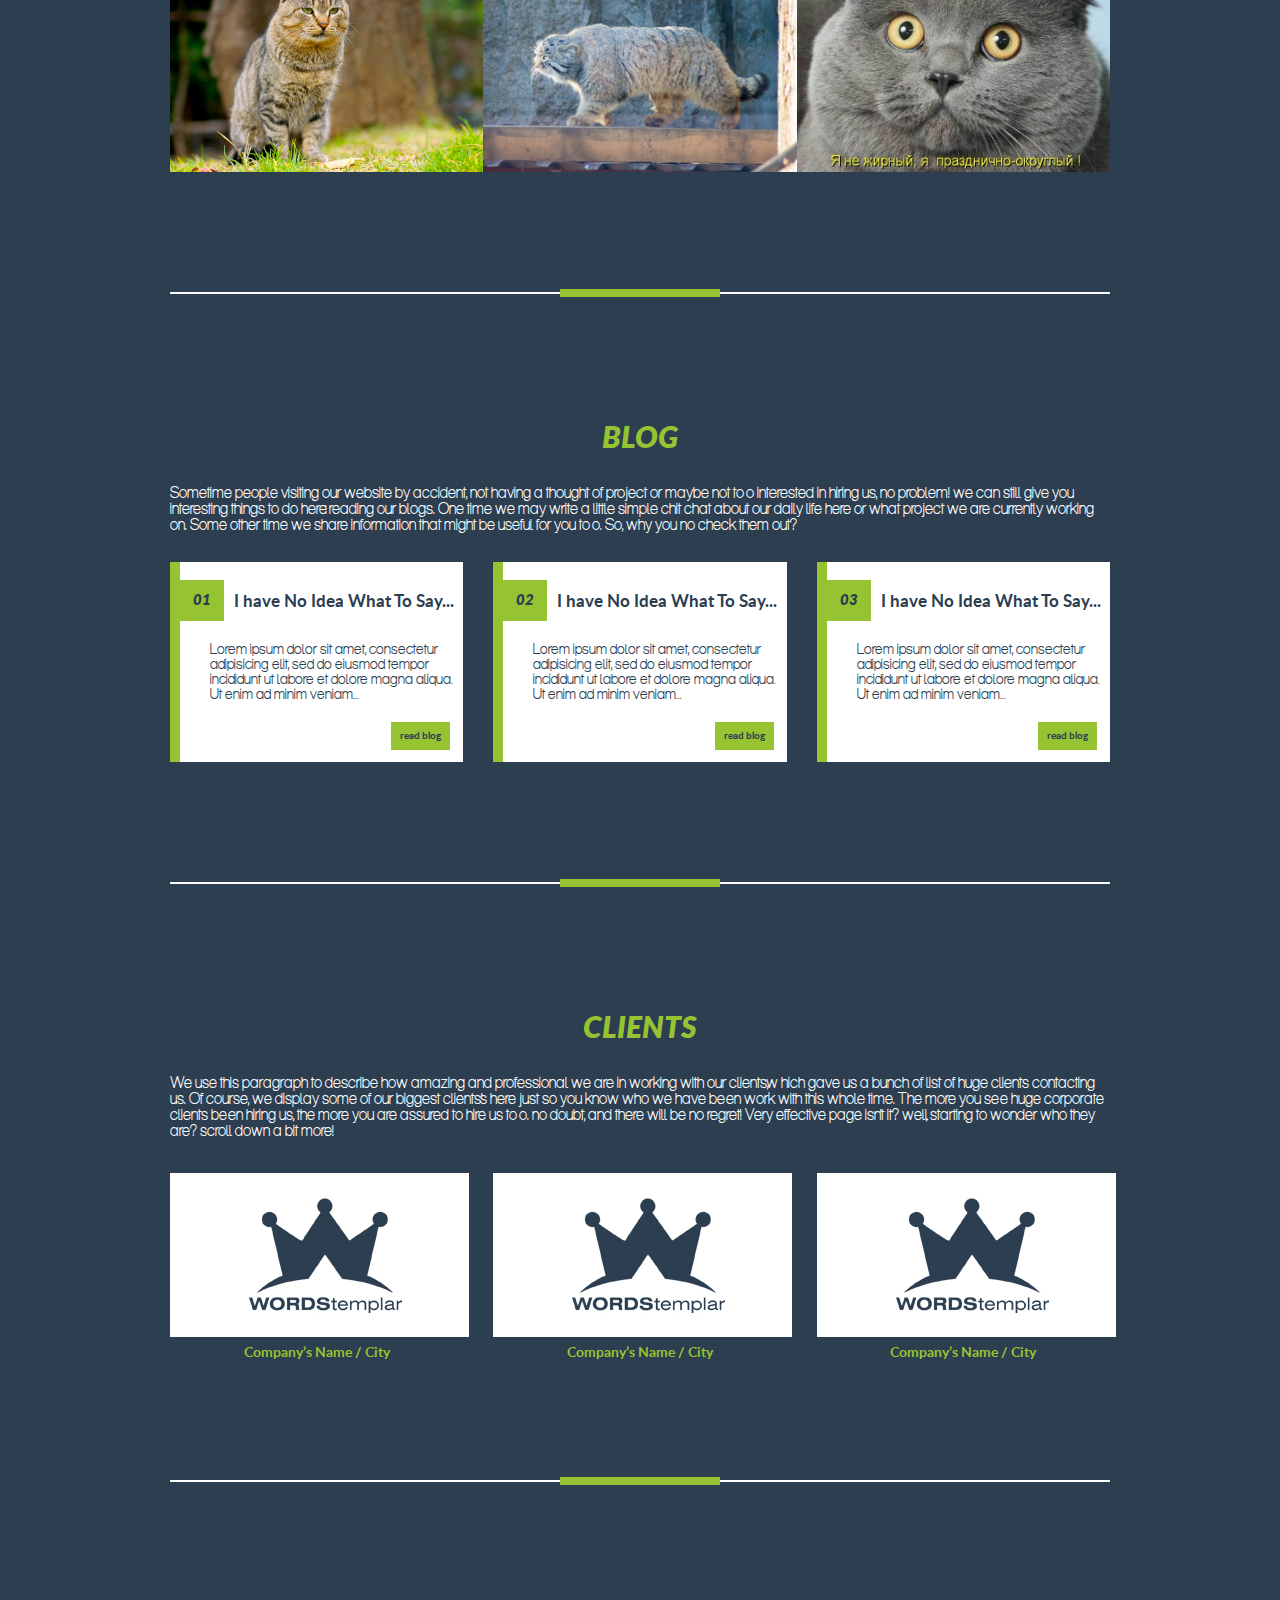
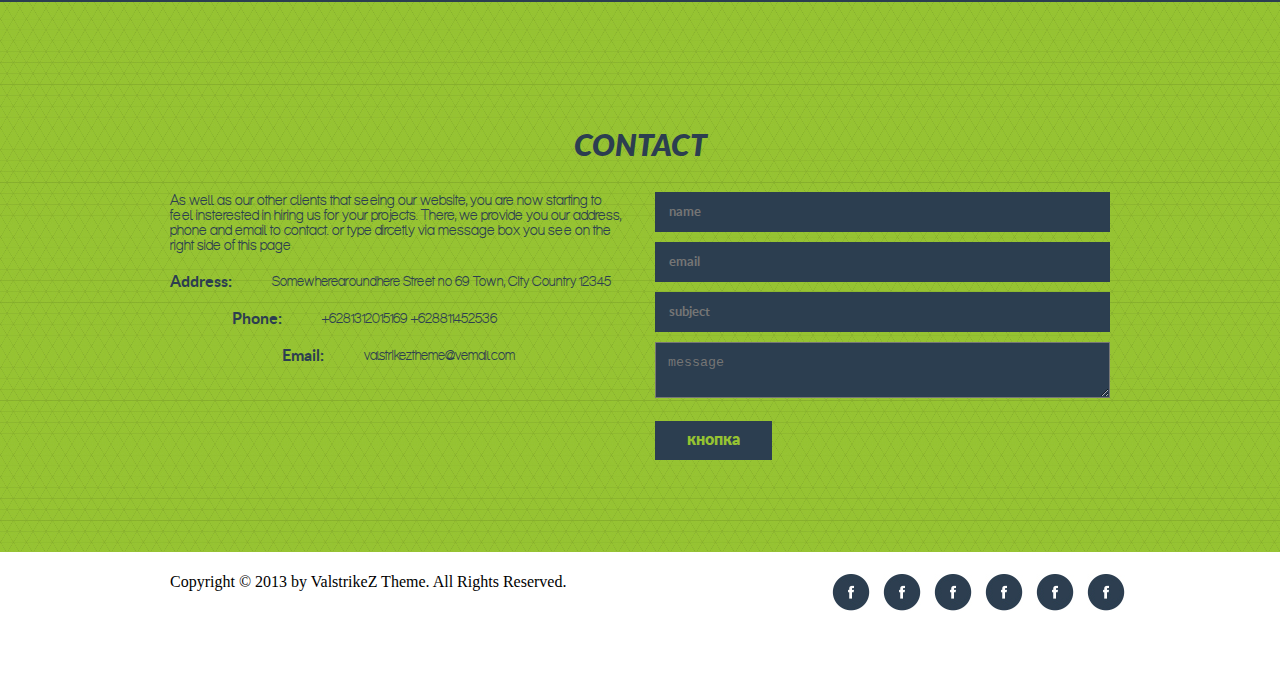
==== commit d2f541bc: "gbdgbdd" ====
--- a/index.html
+++ b/index.html
@@ -7,56 +7,146 @@
 </head>
 <body>
 <header class="main">
-    <div class="container">
-        <div class="main-menu">
-            <div class="menu">
-                <div class="row">
-                    <div class="col-xs-6">
-                        <h1><span>Val</span>strikeZ</h1>
-                    </div>
-                    <div class="col-xs-6">
-                        <ul>
-                            <li><a href="">contact</a></li>
-                            <li><a href="">clients</a></li>
-                            <li><a href="">blog</a></li>
-                            <li><a href="works.html">works</a></li>
-                            <li><a href="">aboul ust</a></li>
+    <div class="menu">
+        <div class="container">
+            <div class="row">
+                <div class="col-xs-6">
+                    <h1><span>Val</span>strikeZ</h1>
+                </div>
+                <div class="col-xs-6">
+                    <ul>
+                        <li><a href="">aboul ust</a></li>
+                        <li><a href="works.html">works</a></li>
+                        <li><a href="">blog</a></li>
+                        <li><a href="">clients</a></li>
+                        <li><a href="">contact</a></li>
+                    </ul>
+                </div>
+            </div>
+        </div>
+    </div>
+
+    <div class="container">
+        <div class="header-slider-wrap">
+            <div class="header-top-shadow"></div>
+            <ul class="header-slider">
+                <li>
+                    <div class="header-slider-item">
+                        <div class="row">
+                            <div class="col-xs-3">&nbsp;</div>
+                            <div class="col-xs-9">
+                                <div class="text">
+                                    <h2><span>Val</span>strikeZ</h2>
+                                    <h4>you are now seeing the most fun yet powerfull theme ever created!!!</h4>
+
+                                    <p>Lorem ipsum dolor sit amet, consectetur adipisicing elit, sed do eiusmod tempor incididunt ut
+                                        labore  et dolore magna aliqua. </p>
+
+                                    <div class="btn-wrapper">
+                                        <a href="" class="btn btn-white">Detail</a>
+                                        <a href="" class="btn btn-white">Buy Theme</a>
+                                    </div>
+                                </div>
+                            </div>
+                        </div>
+                    </div>
+                </li>
+                <li>
+                    <div class="header-slider-item">
+                        <div class="row">
+                            <div class="col-xs-4">&nbsp;</div>
+                            <div class="col-xs-8">
+                                <div class="text">
+                                    <h2><span>Val</span>strikeZ</h2>
+                                    <h4>you are now seeing the most fun yet powerfull theme ever created!!!</h4>
+
+                                    <p>Lorem ipsum dolor sit amet, consectetur adipisicing elit, sed do eiusmod tempor incididunt ut
+                                        labore  et dolore magna aliqua. </p>
+
+                                    <div class="btn-wrapper">
+                                        <a href="" class="btn btn-white">Detail</a>
+                                        <a href="" class="btn btn-white">Buy Theme</a>
+                                    </div>
+                                </div>
+                            </div>
+                        </div>
+                    </div>
+                </li>
+                <li>
+                    <div class="header-slider-item">
+                        <div class="row">
+                            <div class="col-xs-4">&nbsp;</div>
+                            <div class="col-xs-8">
+                                <div class="text">
+                                    <h2><span>Val</span>strikeZ</h2>
+                                    <h4>you are now seeing the most fun yet powerfull theme ever created!!!</h4>
+
+                                    <p>Lorem ipsum dolor sit amet, consectetur adipisicing elit, sed do eiusmod tempor incididunt ut
+                                        labore  et dolore magna aliqua. </p>
+
+                                    <div class="btn-wrapper">
+                                        <a href="" class="btn btn-white">Detail</a>
+                                        <a href="" class="btn btn-white">Buy Theme</a>
+                                    </div>
+                                </div>
+                            </div>
+                        </div>
+                    </div>
+                </li>
+                <li>
+                    <div class="header-slider-item">
+                        <div class="row">
+                            <div class="col-xs-4">&nbsp;</div>
+                            <div class="col-xs-8">
+                                <div class="text">
+                                    <h2><span>Val</span>strikeZ</h2>
+                                    <h4>you are now seeing the most fun yet powerfull theme ever created!!!</h4>
+
+                                    <p>Lorem ipsum dolor sit amet, consectetur adipisicing elit, sed do eiusmod tempor incididunt ut
+                                        labore  et dolore magna aliqua. </p>
+
+                                    <div class="btn-wrapper">
+                                        <a href="" class="btn btn-white">Detail</a>
+                                        <a href="" class="btn btn-white">Buy Theme</a>
+                                    </div>
+                                </div>
+                            </div>
+                        </div>
+                    </div>
+                </li>
+            </ul>
+            <span id="header-slider-prev"></span>
+            <span id="header-slider-next"></span>
+        </div>
+    </div>
+
+</header>
+
+<div class="about-us">
+    <div class="container">
+        <h3>about us</h3>
+
+        <p class="section-description">Lorem ipsum dolor sit amet, consectetur adipisicing elit, sed do eiusmod tempor incididunt ut labore et
+            dolore magna aliqua. Ut enim ad minim veniam, quis nostrud exercitation ullamco laboris nisi ut aliquip
+            ex ea commodo consequat. Duis aute irure dolor in reprehenderit in voluptate velit esse cillum dolore eu
+            fugiat nulla pariatur. Lorem ipsum dolor sit amet, consectetur adipisicing elit, sed do eiusmod
+            tempor... Lorem ipsum dolor sit amet, consectetur adipisicing elit!!</p>
+        <h5>MEET THE TEAM THAT BRINGS YOU THE MIRACLE:</h5>
+
+        <div class="row">
+            <div class="col-xs-4">
+                <div class="image-wrap">
+                    <div class="overlay">
+                        <ul class="ico-wrap">
+                            <li><a href="#" class="ico">&#61885;</a></li>
+                            <li><a href="#" class="ico">&#61876;</a></li>
+                            <li><a href="#" class="ico">&#61844;</a></li>
+                            <li><a href="#" class="ico">&#61833;</a></li>
+                            <li><a href="#" class="ico">&#61821;</a></li>
+                            <li><a href="#" class="ico">&#61594;</a></li>
                         </ul>
                     </div>
-                </div>
-            </div>
-        </div>
-
-        <div class="header-image">
-            <div class="text"><h2>
-                <span>Val</span>strikeZ</h2>
-                <h4>you are now seeing the most fun yet<br>powerfull theme ever created!!!</h4>
-
-                <p>Lorem ipsum dolor sit amet, consectetur adipisicing elit,<br>sed do eiusmod tempor incididunt ut
-                    labore<br> et dolore magna aliqua. </p>
-            </div>
-        </div>
-    </div>
-
-</header>
-
-<div class="about-us">
-    <div class="container">
-        <h3>about us</h3>
-
-        <p>Lorem ipsum dolor sit amet, consectetur adipisicing elit, sed do eiusmod tempor incididunt ut labore et
-            dolore magna aliqua. Ut enim ad minim veniam,<br>quis nostrud exercitation ullamco laboris nisi ut aliquip
-            ex
-            ea commodo consequat. Duis aute irure dolor in reprehenderit in voluptate velit esse cillum<br>dolore eu
-            fugiat nulla pariatur. Lorem ipsum dolor sit amet, consectetur adipisicing elit, sed do eiusmod
-            tempor...<br>Lorem ipsum dolor sit amet, consectetur adipisicing elit!!</p>
-        <h5>MEET THE TEAM THAT BRINGS YOU THE MIRACLE:</h5>
-
-        <div class="row">
-            <div class="col-xs-4">
-                <div class="image-wrap">
-                    <div class="overlay"></div>
-                    <img src="img/bg-about-us.jpg" alt=""/>
+                    <img src="img/bg-about-us1.jpg" alt=""/>
                 </div>
                 <div class="green-comment">
                     <p>Rayleigh Da Ark / web developer</p>
@@ -64,8 +154,17 @@
             </div>
             <div class="col-xs-4">
                 <div class="image-wrap">
-                    <div class="overlay"></div>
-                    <img src="img/bg-about-us.jpg" alt=""/>
+                    <div class="overlay">
+                        <ul class="ico-wrap">
+                            <li><a href="#" class="ico">&#61885;</a></li>
+                            <li><a href="#" class="ico">&#61876;</a></li>
+                            <li><a href="#" class="ico">&#61844;</a></li>
+                            <li><a href="#" class="ico">&#61833;</a></li>
+                            <li><a href="#" class="ico">&#61821;</a></li>
+                            <li><a href="#" class="ico">&#61594;</a></li>
+                        </ul>
+                    </div>
+                    <img src="img/bg-about-us2.jpg" alt=""/>
                 </div>
 
                 <div class="green-comment">
@@ -74,8 +173,17 @@
             </div>
             <div class="col-xs-4">
                 <div class="image-wrap">
-                    <div class="overlay"></div>
-                    <img src="img/bg-about-us.jpg" alt=""/>
+                    <div class="overlay">
+                        <ul class="ico-wrap">
+                            <li><a href="#" class="ico">&#61885;</a></li>
+                            <li><a href="#" class="ico">&#61876;</a></li>
+                            <li><a href="#" class="ico">&#61844;</a></li>
+                            <li><a href="#" class="ico">&#61833;</a></li>
+                            <li><a href="#" class="ico">&#61821;</a></li>
+                            <li><a href="#" class="ico">&#61594;</a></li>
+                        </ul>
+                    </div>
+                    <img src="img/bg-about-us3.jpg" alt=""/>
                 </div>
 
                 <div class="green-comment">
@@ -83,9 +191,8 @@
                 </div>
             </div>
         </div>
-
-        <div class="border-image">
-            <img src="img/border.png" alt=""/>
+        <div class="line-border">
+            <div class="box-green"></div>
         </div>
     </div>
 </div>
@@ -94,33 +201,68 @@
     <div class="container">
         <h3>works</h3>
 
-        <p>Lorem ipsum dolor sit amet, consectetur adipisicing elit, sed do eiusmod tempor incididunt ut labore et
-            dolore magna aliqua. Ut enim ad minim veniam,<br>quis nostrud exercitation ullamco laboris nisi ut aliquip
+        <p class="section-description">Lorem ipsum dolor sit amet, consectetur adipisicing elit, sed do eiusmod tempor incididunt ut labore et
+            dolore magna aliqua. Ut enim ad minim veniam, quis nostrud exercitation ullamco laboris nisi ut aliquip
             ex ea commodo consequat.</p>
 
         <div class="row-second">
             <div class="col-xs-4">
-                <img src="img/bg-works.jpg" alt=""/>
-            </div>
-            <div class="col-xs-4">
-                <img src="img/bg-works.jpg" alt=""/>
-            </div>
-            <div class="col-xs-4">
-                <img src="img/bg-works.jpg" alt=""/>
-            </div>
-            <div class="col-xs-4">
-                <img src="img/bg-works.jpg" alt=""/>
-            </div>
-            <div class="col-xs-4">
-                <img src="img/bg-works.jpg" alt=""/>
-            </div>
-            <div class="col-xs-4">
-                <img src="img/bg-works.jpg" alt=""/>
-            </div>
-        </div>
-
-        <div class="border-image">
-            <img src="img/border.png" alt=""/>
+                <div class="works-wrap">
+                    <div class="overlay">
+                        <p>WORKS PORTFOLIO TITLE</p>
+                        <span><a href="">year:</a> 2013 | <a href="">clients:</a>Company’s Name</span>
+                    </div>
+                    <img src="img/work-1.jpg" alt=""/>
+                </div>
+            </div>
+            <div class="col-xs-4">
+                <div class="works-wrap">
+                    <div class="overlay">
+                        <p>WORKS PORTFOLIO TITLE</p>
+                        <span><a href="">year:</a> 2013 | <a href="">clients:</a>Company’s Name</span>
+                    </div>
+                    <img src="img/work-2.jpg" alt=""/>
+                </div>
+            </div>
+            <div class="col-xs-4">
+                <div class="works-wrap">
+                    <div class="overlay">
+                        <p>WORKS PORTFOLIO TITLE</p>
+                        <span><a href="">year:</a> 2013 | <a href="">clients:</a>Company’s Name</span>
+                    </div>
+                    <img src="img/work-3.jpg" alt=""/>
+                </div>
+            </div>
+            <div class="col-xs-4">
+                <div class="works-wrap">
+                    <div class="overlay">
+                        <p>WORKS PORTFOLIO TITLE</p>
+                        <span><a href="">year:</a> 2013 | <a href="">clients:</a>Company’s Name</span>
+                    </div>
+                    <img src="img/work-4.jpg" alt=""/>
+                </div>
+            </div>
+            <div class="col-xs-4">
+                <div class="works-wrap">
+                    <div class="overlay">
+                        <p>WORKS PORTFOLIO TITLE</p>
+                        <span><a href="">year:</a> 2013 | <a href="">clients:</a>Company’s Name</span>
+                    </div>
+                    <img src="img/work-5.jpg" alt=""/>
+                </div>
+            </div>
+            <div class="col-xs-4">
+                <div class="works-wrap">
+                    <div class="overlay">
+                        <p>WORKS PORTFOLIO TITLE</p>
+                        <span><a href="">year:</a> 2013 | <a href="">clients:</a>Company’s Name</span>
+                    </div>
+                    <img src="img/work-6.jpg" alt=""/>
+                </div>
+            </div>
+        </div>
+        <div class="line-border">
+            <div class="box-green"></div>
         </div>
     </div>
 </div>
@@ -129,7 +271,7 @@
     <div class="container">
         <h3>blog</h3>
 
-        <p>Sometime people visiting our website by accident, not having a thought of project or maybe not too interested
+        <p class="section-description">Sometime people visiting our website by accident, not having a thought of project or maybe not too interested
             in hiring us, no problem! we can still give you interesting things to do here: reading our blogs. One
             time we may write a little simple chit chat about our daily life here or what project we are currently
             working on. Some other time we share information that might be useful for you too. So, why you no check them
@@ -177,9 +319,8 @@
                 </div>
             </div>
         </div>
-
-        <div class="border-image">
-            <img src="img/border.png" alt=""/>
+        <div class="line-border">
+            <div class="box-green"></div>
         </div>
     </div>
 </div>
@@ -188,10 +329,10 @@
     <div class="container">
         <h3>clients</h3>
 
-        <p>We use this paragraph to describe how amazing and professional we are in working with our clients,w hich gave
+        <p class="section-description">We use this paragraph to describe how amazing and professional we are in working with our clients,w hich gave
             us a bunch of list of huge clients contacting us. Of course, we display some of our biggest clients’s
-            here just so you know who we have been work with this whole time. The more you see<br>huge corporate clients
-            been hiring us, the more you are assured to hire us too. no doubt, and there will be no regret!<br><br>Very
+            here just so you know who we have been work with this whole time. The more you see huge corporate clients
+            been hiring us, the more you are assured to hire us too. no doubt, and there will be no regret! Very
             effective page isn’t it? well, starting to wonder who they are? scroll down a bit more!</p>
 
         <div class="row">
@@ -210,6 +351,9 @@
 
                 <p>Company’s Name / City</p>
             </div>
+        </div>
+        <div class="line-border">
+            <div class="box-green"></div>
         </div>
     </div>
 </div>
@@ -220,16 +364,16 @@
 
         <div class="row">
             <div class="col-xs-6">
-                <p>As well as our other clients that seeing our website, you<br>are now starting to feel insterested in
-                    hiring us for your<br>projects. There, we provide you our address, phone<br>and email to contact. or
-                    type dircetly via message box<br>you see on the right side of this page</p>
+                <p>As well as our other clients that seeing our website, you are now starting to feel insterested in
+                    hiring us for your projects. There, we provide you our address, phone and email to contact. or
+                    type dircetly via message box you see on the right side of this page</p>
 
                 <div class="address">
                     <div class="address-info">
                         <h6>Address:</h6>
                     </div>
                     <div class="contact-info">
-                        <p>Somewherearoundhere Street no 69<br>Town, City<br>Country<br>12345</p>
+                        <p>Somewherearoundhere Street no 69 Town, City Country 12345</p>
                     </div>
                 </div>
 
@@ -238,7 +382,7 @@
                     <h6>Phone:</h6>
                 </div>
                 <div class="contact-info">
-                    <p>+6281312015169<br>+628811452536</p>
+                    <p>+6281312015169 +628811452536</p>
                 </div>
             </div>
 
@@ -258,7 +402,7 @@
                     <input type="email" name="login" value="" placeholder="email">
                     <input type="text" name="login" value="" placeholder="subject">
                     <textarea type="text" placeholder="message"></textarea>
-                    <button type="submit">кнопка</button>
+                    <button type="submit" class="btn btn-green">кнопка</button>
                 </form>
             </div>
         </div>
@@ -269,7 +413,7 @@
     <div class="container">
         <div class="row">
             <div class="col-xs-6">
-                <p>Copyright © 2013 by ValstrikeZ Theme.<br>All Rights Reserved.</p>
+                <p>Copyright © 2013 by ValstrikeZ Theme. All Rights Reserved.</p>
             </div>
             <div class="col-xs-6">
                 <div class="icon-social-networks"><a href=""><img src="img/bg-social-networks.jpg" alt=""/></a></div>
@@ -284,5 +428,7 @@
 </div>
 </div>
 <script src="js/jquery-2.1.1.min.js"></script>
+<script src="js/jquery.bxslider.min.js"></script>
+<script src="js/main.js"></script>
 </body>
 </html>--- a/css/style.css
+++ b/css/style.css
@@ -82,6 +82,13 @@
   font-weight: normal;
   font-style: normal;
 }
+@font-face {
+  font-family: 'fontawesome';
+  src: url("fonts/fontawesome-webfont-webfont.eot");
+  src: url("fonts/fontawesome-webfont-webfont.eot?#iefix") format("embedded-opentype"), url("fonts/fontawesome-webfont-webfont.woff2") format("woff2"), url("fonts/fontawesome-webfont-webfont.woff") format("woff"), url("fonts/fontawesome-webfont-webfont.ttf") format("truetype");
+  font-weight: normal;
+  font-style: normal;
+}
 *, *:after, *:before {
   box-sizing: border-box;
 }
@@ -218,6 +225,53 @@
 
 .col-xs-12 {
   width: 100%;
+}
+
+.line-border {
+  margin-top: 120px;
+  position: relative;
+  height: 2px;
+  background: #fff;
+}
+.line-border .box-green {
+  position: absolute;
+  width: 160px;
+  height: 8px;
+  background: #96c332;
+  left: 50%;
+  margin-left: -80px;
+  top: -3px;
+}
+
+.btn {
+  padding: 10px 32px;
+  background: #2c3e50;
+  border: 0px;
+  font-size: 16px;
+  font-family: "black", sans-serif;
+  display: inline-block;
+}
+.btn:hover {
+  background: #3e5771;
+}
+
+.btn-white {
+  color: #fff;
+}
+
+.btn-green {
+  color: #96c332;
+}
+
+.btn-wrapper {
+  display: table;
+  margin: 10px auto 0px;
+}
+.btn-wrapper .btn {
+  margin-right: 20px;
+}
+.btn-wrapper .btn:last-child {
+  margin-right: 0px;
 }
 
 /**
@@ -249,7 +303,6 @@
 ===================================*/
 .bx-wrapper .bx-viewport {
   left: -5px;
-  background: #fff;
   /*fix other elements on the page moving (on Chrome)*/
   -webkit-transform: translatez(0);
   -moz-transform: translatez(0);
@@ -410,86 +463,151 @@
   padding: 10px;
 }
 
+.ico {
+  font-family: "fontawesome", sans-serif;
+  color: #2c3e50;
+  text-decoration: none;
+}
+
 .main {
   background: url("../img/bg-header.jpg");
 }
-.main .container {
-  padding-top: 30px;
-}
-.main .container .main-menu .menu h1 {
+.main .menu {
+  background: #fff;
+}
+.main .menu h1 {
   font-size: 50px;
   font-family: "italic", sans-serif;
   color: #2c3e50;
   margin-bottom: 22px;
   margin-top: 30px;
 }
-.main .container .main-menu .menu span {
-  color: #fff;
-}
-.main .container .main-menu .menu .col-xs-6 {
-  width: 50%;
-}
-.main .container .main-menu .menu .col-xs-6:before, .main .container .main-menu .menu .col-xs-6:after {
+.main .menu h1 span {
+  color: #96c332;
+}
+.main .menu ul {
+  float: right;
+}
+.main .menu ul:before, .main .menu ul:after {
   content: " ";
   display: table;
 }
-.main .container .main-menu .menu .col-xs-6:after {
+.main .menu ul:after {
   clear: both;
 }
-.main .container .main-menu .menu .col-xs-6 .active {
+.main .menu ul .active {
   background: #96c332;
 }
-.main .container .main-menu .menu .col-xs-6 li {
-  float: right;
+.main .menu li {
+  float: left;
   padding: 43px 13px;
 }
-.main .container .main-menu .menu .col-xs-6 li:last-child {
-  margin-right: 0px;
-}
-.main .container .main-menu .menu .col-xs-6 li a {
+.main .menu li a {
   font-size: 16px;
   font-family: "italic", sans-serif;
   color: #2c3e50;
   text-transform: uppercase;
   text-decoration: none;
 }
-.main .container .header-image {
-  background: url("../img/bg-header-image.jpg") no-repeat;
-  height: 491px;
-}
-.main .container .header-image .text {
+
+.header-slider h2 {
+  font-size: 100px;
+  font-family: "italic", sans-serif;
+  color: #fff;
+  margin-top: 20px;
+}
+.header-slider h2 span {
+  color: #2c3e50;
+}
+.header-slider h4 {
+  font-size: 25px;
+  font-family: "italic", sans-serif;
+  color: #2c3e50;
+  line-height: 35px;
+  padding-left: 70px;
+}
+.header-slider p {
+  font-size: 14px;
+  font-family: "bold", sans-serif;
+  color: #fff;
+  line-height: 20px;
+  padding: 12px 28px;
+  background: #2c3e50;
+  margin-top: 20px;
+  position: relative;
+  margin-left: 129px;
+}
+.header-slider p:before {
+  content: "";
+  background: #fff;
+  top: 0px;
+  left: 0px;
+  bottom: 0px;
+  width: 8px;
+  position: absolute;
+}
+.header-slider .btn-wrapper {
   float: right;
-}
-.main .container .header-image .text h2 {
-  font-size: 106px;
-  font-family: "italic", sans-serif;
-  color: #fff;
-  float: right;
-  margin-top: 90px;
   margin-right: 90px;
 }
-.main .container .header-image .text h2 span {
-  color: #2c3e50;
-}
-.main .container .header-image .text h4 {
-  font-size: 25px;
-  font-family: "italic", sans-serif;
-  color: #2c3e50;
-  margin-top: 30px;
-  margin-left: 40px;
-}
-.main .container .header-image .text p {
-  font-size: 18px;
-  font-family: "regular", sans-serif;
-  color: #fff;
-  margin-left: 86px;
-  margin-top: 40px;
+
+.header-top-shadow {
+  position: absolute;
+  height: 398px;
+  left: 0px;
+  right: 0px;
+  top: 0px;
+  background: url(../img/blik.png) top center no-repeat;
+}
+
+.header-slider-wrap {
+  padding: 50px 0 20px;
+  position: relative;
+}
+.header-slider-wrap .bx-wrapper {
+  padding: 0px 60px;
+}
+.header-slider-wrap #header-slider-prev,
+.header-slider-wrap #header-slider-next {
+  position: absolute;
+  top: 50%;
+  margin-top: -26px;
+}
+.header-slider-wrap #header-slider-next {
+  right: 0px;
+}
+.header-slider-wrap .bx-next,
+.header-slider-wrap .bx-prev {
+  width: 52px;
+  height: 52px;
+  display: block;
+  background: url("../img/sp-page-header-sl.jpg");
+}
+.header-slider-wrap .bx-next {
+  background-position: -52px 0px;
+}
+.header-slider-wrap .bx-next:hover {
+  background-position: -52px -52px;
+}
+.header-slider-wrap .bx-prev {
+  background-position: 0px 0px;
+}
+.header-slider-wrap .bx-prev:hover {
+  background-position: 0px -52px;
+}
+
+.header-slider-item {
+  background: url("../img/bg-header-slider.png") left center no-repeat;
+  min-height: 400px;
 }
 
 .about-us {
   background: #2c3e50;
 }
 .about-us .image-wrap {
+  margin-top: 25px;
+  max-height: 228px;
+  overflow: hidden;
   position: relative;
 }
 .about-us .image-wrap:hover .overlay {
@@ -502,12 +620,43 @@
   left: 0px;
   right: 0px;
   bottom: 0px;
-  background: #2c3e50;
+  background: rgba(44, 62, 80, 0.75);
 }
 .about-us .image-wrap img {
   width: 100%;
-}
-.about-us .container h3 {
+  height: auto;
+}
+.about-us .ico-wrap {
+  display: table;
+  margin: 160px auto 0;
+}
+.about-us .ico-wrap:before, .about-us .ico-wrap:after {
+  content: " ";
+  display: table;
+}
+.about-us .ico-wrap:after {
+  clear: both;
+}
+.about-us .ico-wrap li {
+  float: left;
+  background: #96c332;
+  -moz-border-radius: 100%;
+  -webkit-border-radius: 100%;
+  border-radius: 100%;
+  width: 28px;
+  height: 28px;
+  line-height: 28px;
+  font-size: 14px;
+  text-align: center;
+  margin-right: 10px;
+}
+.about-us .ico-wrap li:last-child {
+  margin-right: 0;
+}
+.about-us .ico-wrap li:hover {
+  background: #779a28;
+}
+.about-us h3 {
   font-size: 30px;
   font-family: "italic", sans-serif;
   color: #96c332;
@@ -516,24 +665,19 @@
   text-align: center;
   margin-top: 130px;
 }
-.about-us .container p {
+.about-us .section-description {
   font-size: 16px;
   font-family: "regular", sans-serif;
   color: #fff;
   margin-top: 30px;
 }
-.about-us .container h5 {
+.about-us h5 {
   font-size: 18px;
   font-family: "italic", sans-serif;
   color: #96c332;
   margin-top: 40px;
 }
-.about-us .container .row {
-  margin-top: 25px;
-  margin-bottom: 120px;
-  padding: 10px 0;
-}
-.about-us .container .row .green-comment p {
+.about-us .green-comment p {
   padding: 12px 0px;
   font-size: 13px;
   font-family: "italic", sans-serif;
@@ -543,9 +687,6 @@
   background: #96c332;
   height: 36px;
 }
-.about-us .container .border-image {
-  margin-top: 120px;
-}
 
 .works {
   background: #2c3e50;
@@ -559,18 +700,53 @@
   text-align: center;
   margin-top: 130px;
 }
-.works p {
+.works .section-description {
   font-size: 16px;
   font-family: "regular", sans-serif;
   color: #fff;
   margin-top: 30px;
   margin-bottom: 30px;
 }
-.works img {
+.works .works-wrap {
+  max-height: 228px;
+  overflow: hidden;
+  position: relative;
+}
+.works .works-wrap:hover .overlay {
+  display: block;
+}
+.works .works-wrap .overlay {
+  display: none;
+  position: absolute;
+  top: 0px;
+  left: 0px;
+  right: 0px;
+  bottom: 0px;
+  background: rgba(44, 62, 80, 0.75);
+}
+.works .works-wrap .overlay p {
+  font-size: 20px;
+  font-family: "bold", sans-serif;
+  color: #4ca59f;
+  text-transform: uppercase;
+  text-align: center;
+  margin-top: 100px;
+}
+.works .works-wrap .overlay span {
+  font-size: 16px;
+  font-family: "bold", sans-serif;
+  color: #fff;
+  margin-top: 10px;
+  text-align: center;
+  display: block;
+}
+.works .works-wrap .overlay a {
+  color: #4ca59f;
+  text-decoration: none;
+}
+.works .works-wrap img {
+  height: auto;
   width: 100%;
-}
-.works .border-image {
-  margin-top: 120px;
 }
 
 .blog {
@@ -585,7 +761,7 @@
   text-align: center;
   margin-top: 130px;
 }
-.blog p {
+.blog .section-description {
   font-size: 16px;
   font-family: "regular", sans-serif;
   color: #fff;
@@ -652,9 +828,6 @@
   background: #2c3e50;
   color: #fff;
 }
-.blog .border-image {
-  margin-top: 120px;
-}
 
 .clients {
   background: #2c3e50;
@@ -669,7 +842,7 @@
   text-align: center;
   margin-top: 130px;
 }
-.clients p {
+.clients .section-description {
   font-size: 16px;
   font-family: "regular", sans-serif;
   color: #fff;
@@ -744,14 +917,6 @@
   color: #96c332;
   font-family: "bold", sans-serif;
 }
-.end .forms button {
-  padding: 10px 32px;
-  background: #2c3e50;
-  border: 0px;
-  font-size: 16px;
-  font-family: "black", sans-serif;
-  color: #96c332;
-}
 
 .copyright {
   background: #fff;
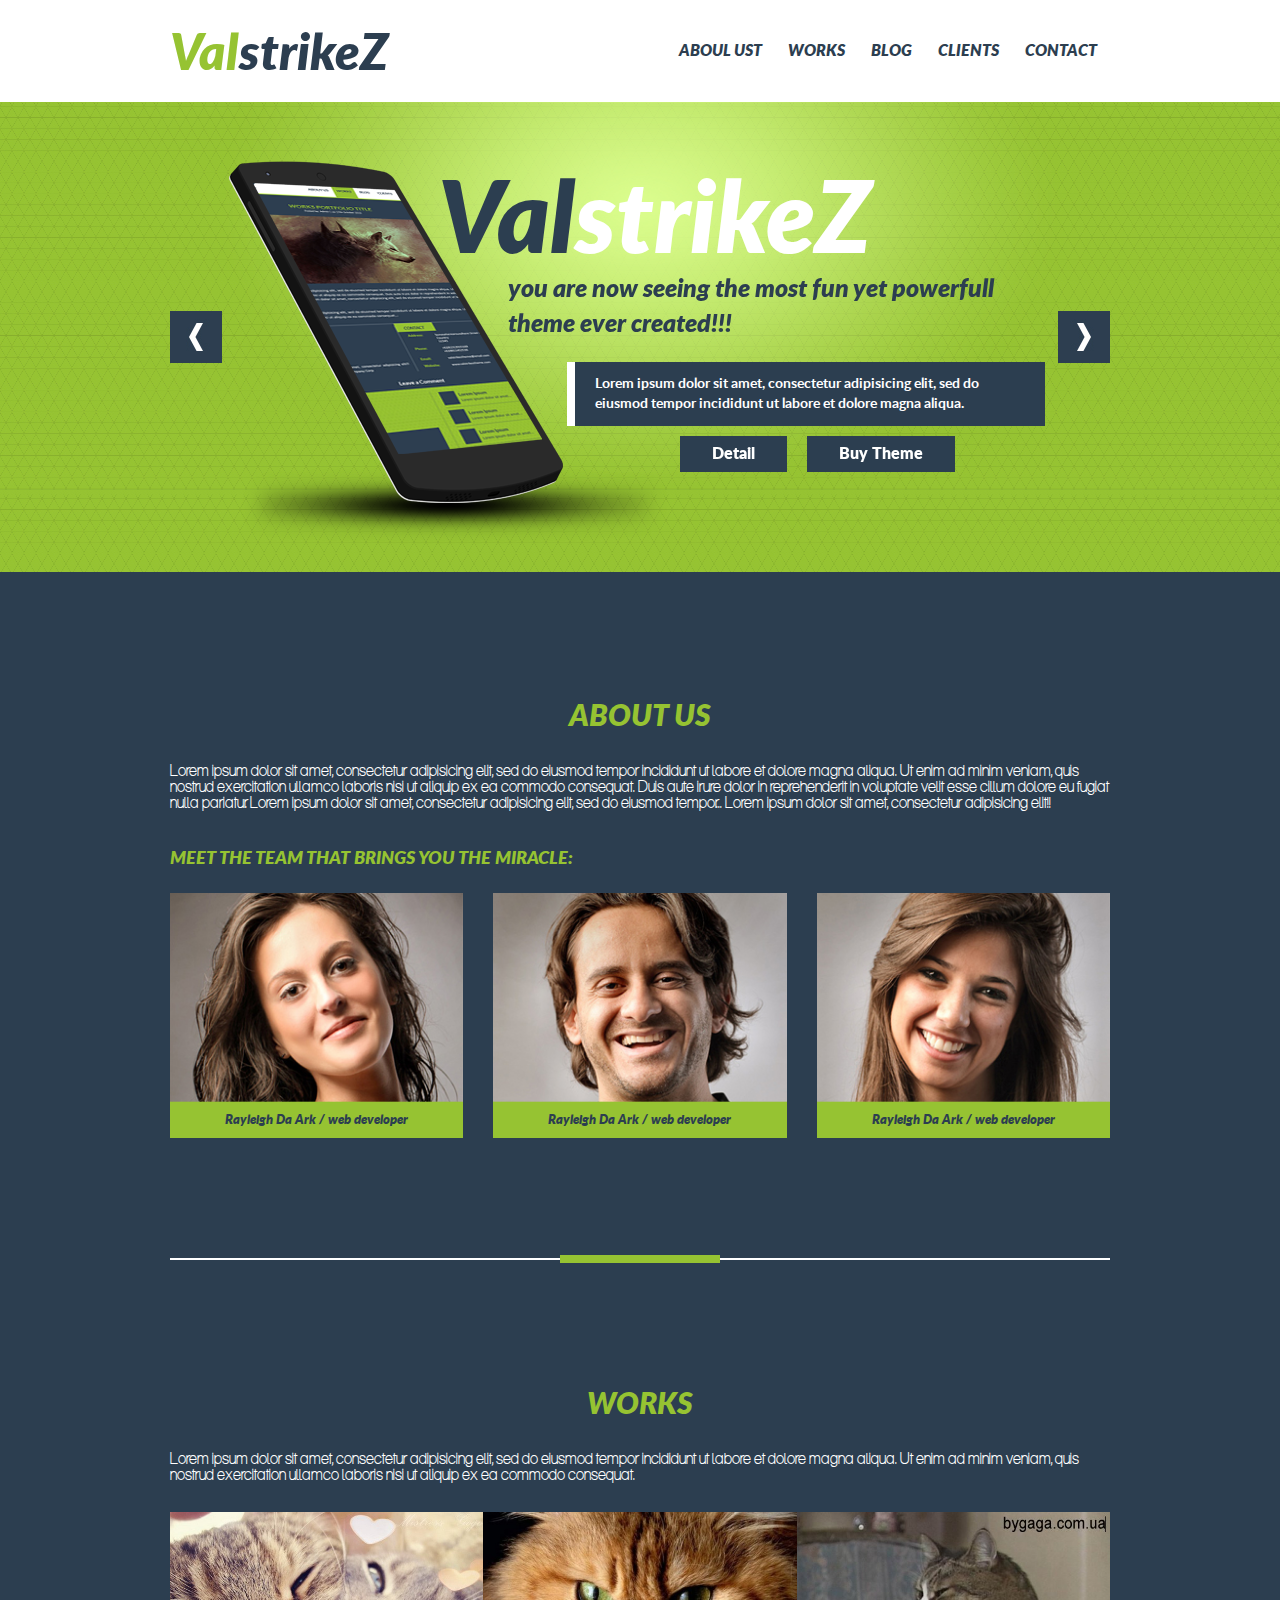
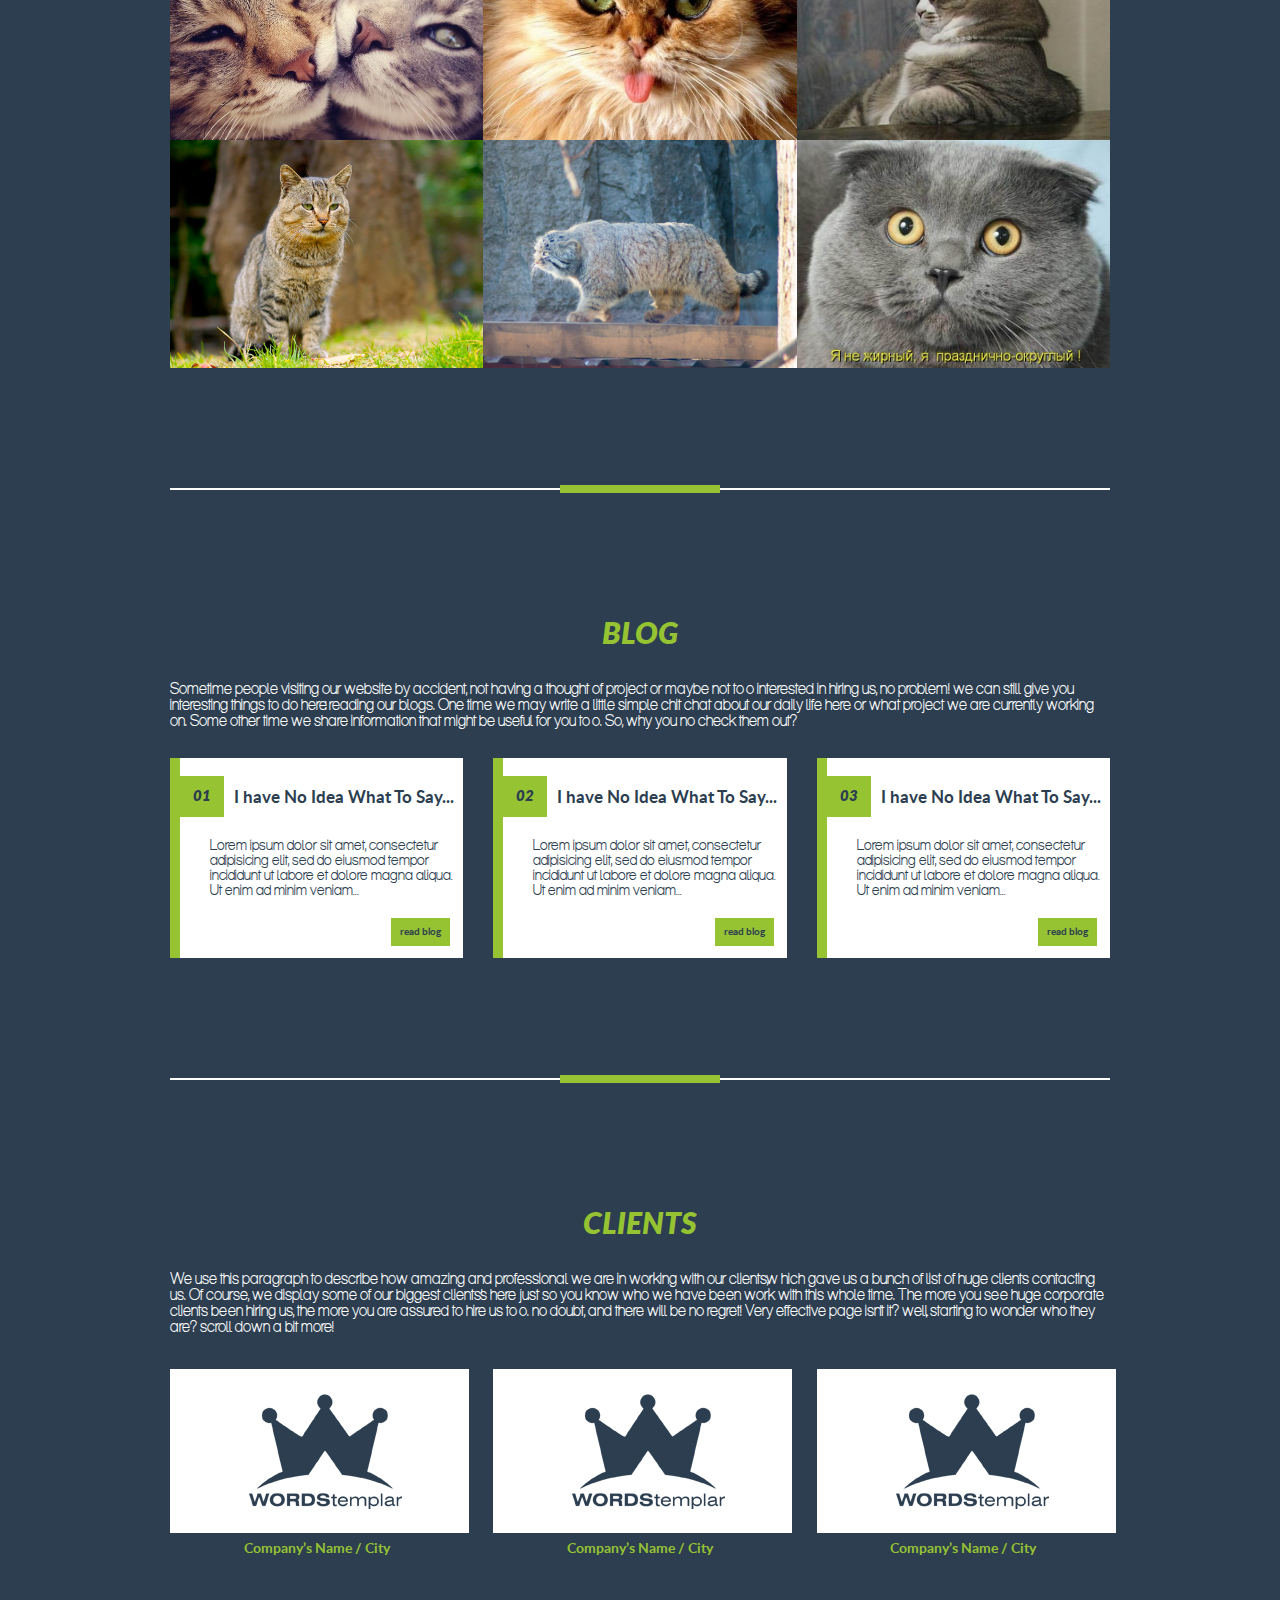
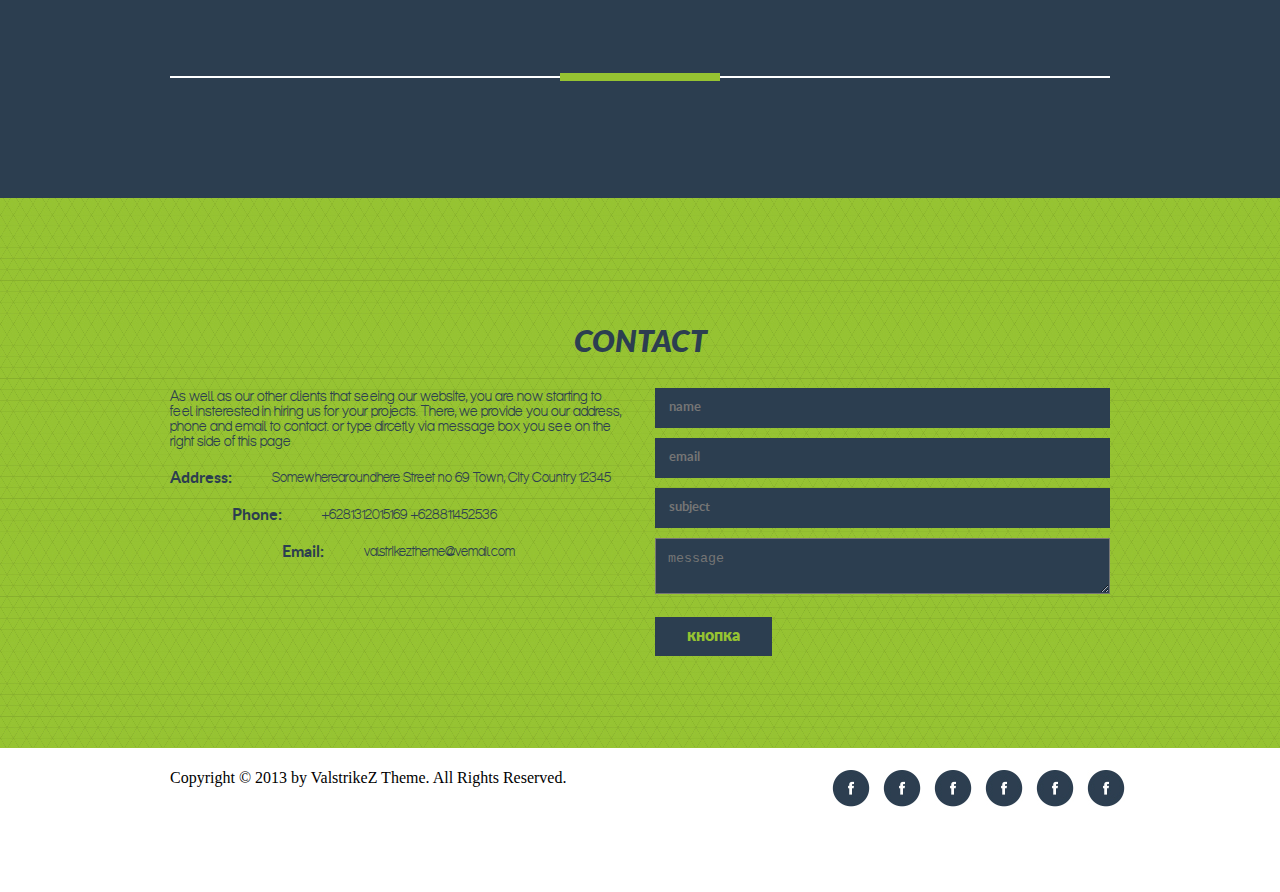
==== commit 23a020b2: "add blog html" ====
--- a/index.html
+++ b/index.html
@@ -17,7 +17,7 @@
                     <ul>
                         <li><a href="">aboul ust</a></li>
                         <li><a href="works.html">works</a></li>
-                        <li><a href="">blog</a></li>
+                        <li><a href="blog.html">blog</a></li>
                         <li><a href="">clients</a></li>
                         <li><a href="">contact</a></li>
                     </ul>
--- a/css/style.css
+++ b/css/style.css
@@ -957,12 +957,22 @@
 header .col-xs-6 .active {
   background: #96c332;
 }
+header .col-xs-6 ul {
+  float: right;
+}
+header .col-xs-6 ul:before, header .col-xs-6 ul:after {
+  content: " ";
+  display: table;
+}
+header .col-xs-6 ul:after {
+  clear: both;
+}
+header .col-xs-6 ul .active {
+  background: #96c332;
+}
 header .col-xs-6 li {
-  float: right;
+  float: left;
   padding: 43px 13px;
-}
-header .col-xs-6 li:last-child {
-  margin-right: 0px;
 }
 header .col-xs-6 li a {
   font-size: 16px;
@@ -971,7 +981,7 @@
   text-transform: uppercase;
   text-decoration: none;
 }
-header .line-border {
+header .line-borders {
   background: #96c332;
   height: 4px;
 }
@@ -1162,3 +1172,44 @@
   margin-top: 24px;
   margin-bottom: 10px;
 }
+
+.blog-post {
+  background: #2c3e50;
+}
+.blog-post h2 {
+  font-size: 25px;
+  font-family: "bold", sans-serif;
+  color: #96c332;
+  text-align: center;
+  margin-top: 54px;
+  text-transform: uppercase;
+}
+.blog-post span {
+  color: #fff;
+  font-size: 12px;
+  font-family: "regular", sans-serif;
+  text-align: center;
+  display: block;
+}
+.blog-post .title-text {
+  color: #96c332;
+  font-family: "bold", sans-serif;
+  font-size: 18px;
+  text-align: left;
+  margin-top: 38px;
+  margin-bottom: 30px;
+}
+.blog-post p {
+  margin-bottom: 30px;
+  color: #fff;
+  text-align: left;
+  font-size: 14px;
+  font-family: "regular", sans-serif;
+}
+.blog-post .blog-imge {
+  overflow: hidden;
+  margin-bottom: 54px;
+  height: 347px;
+  width: 555px;
+  margin-left: 200px;
+}
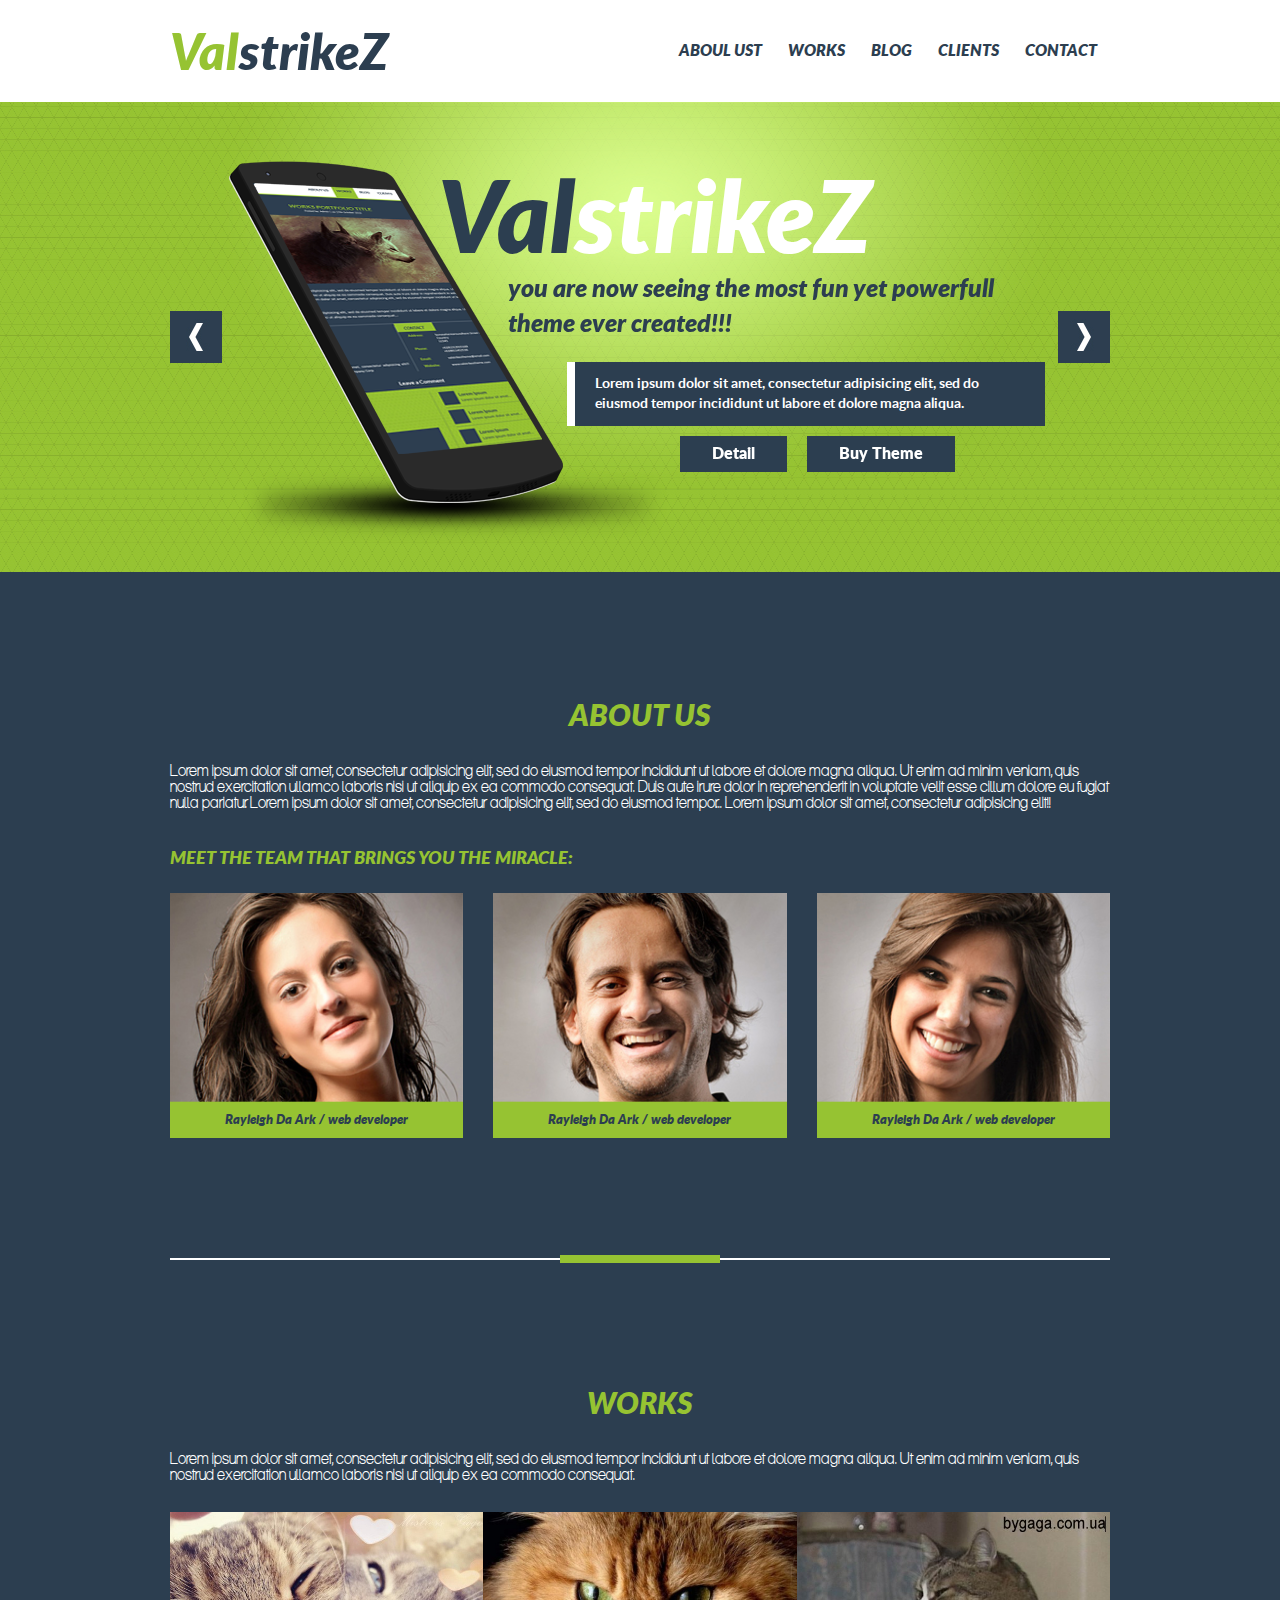
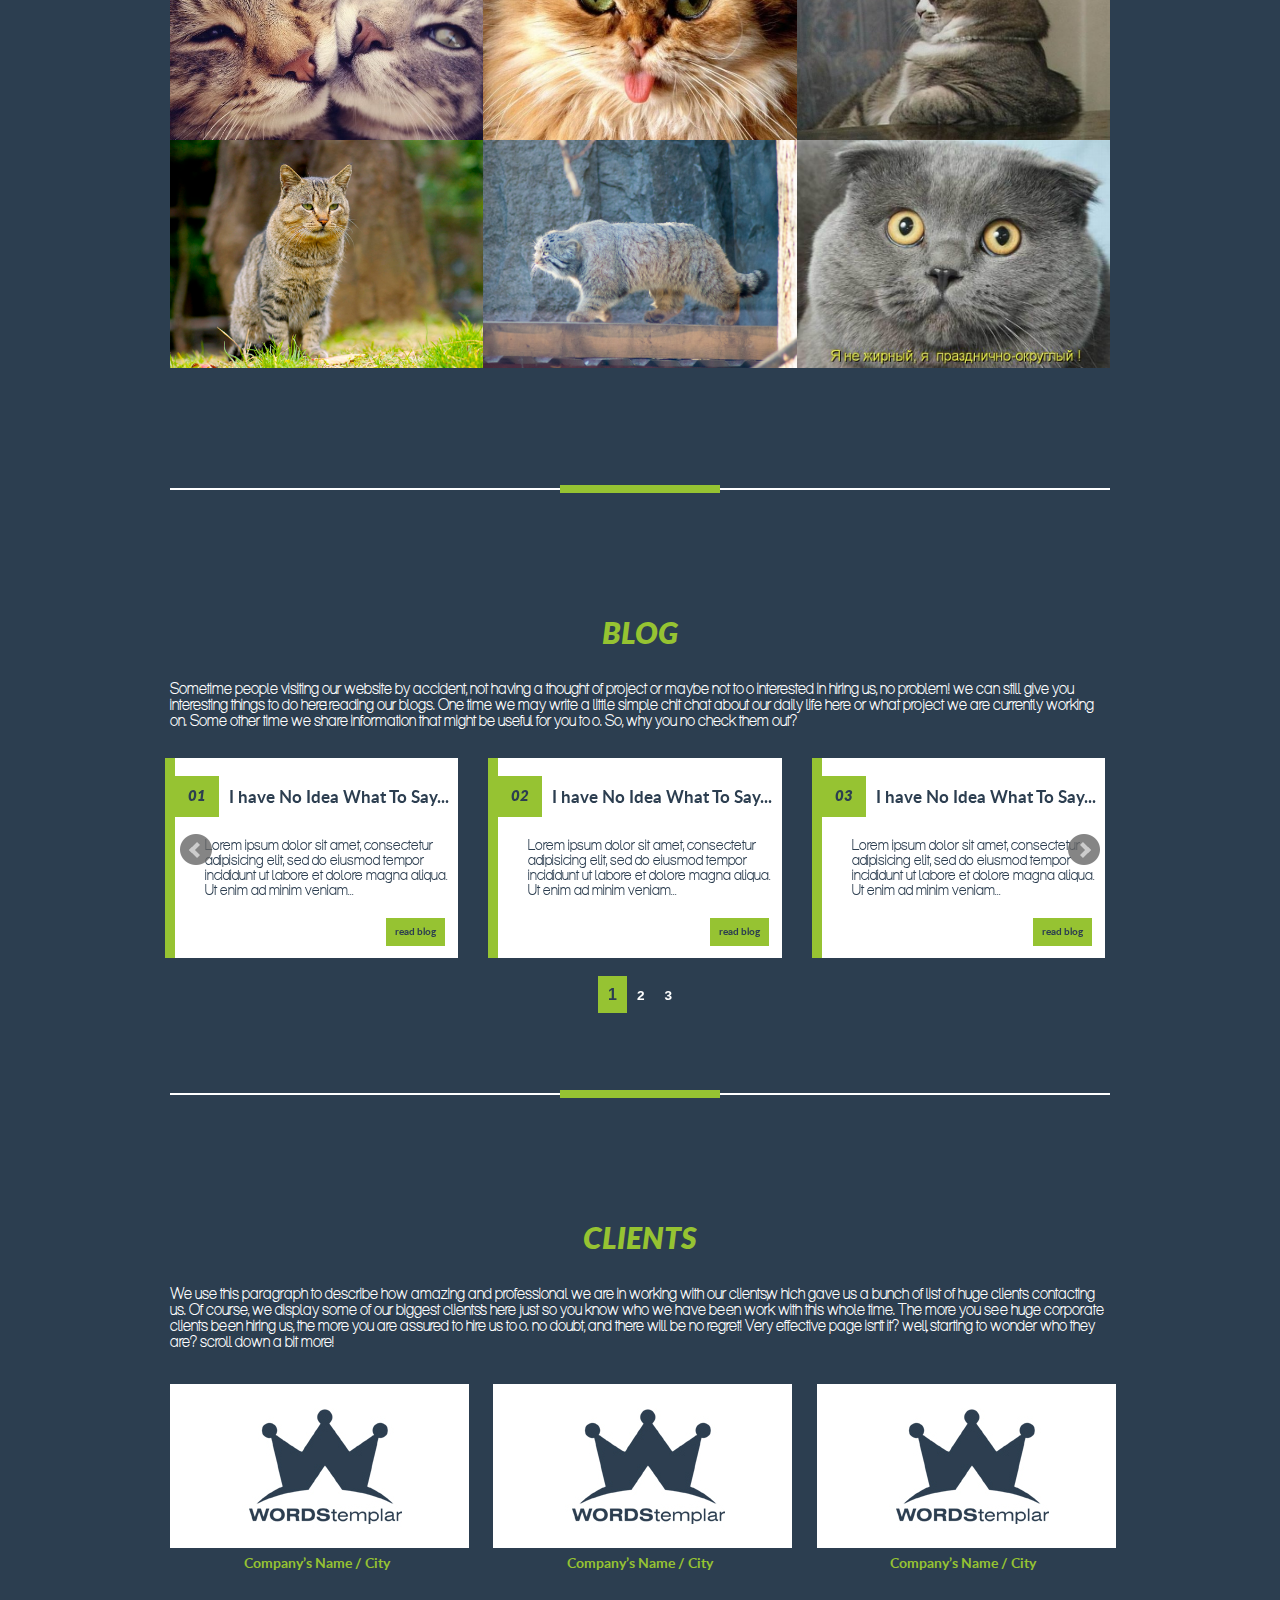
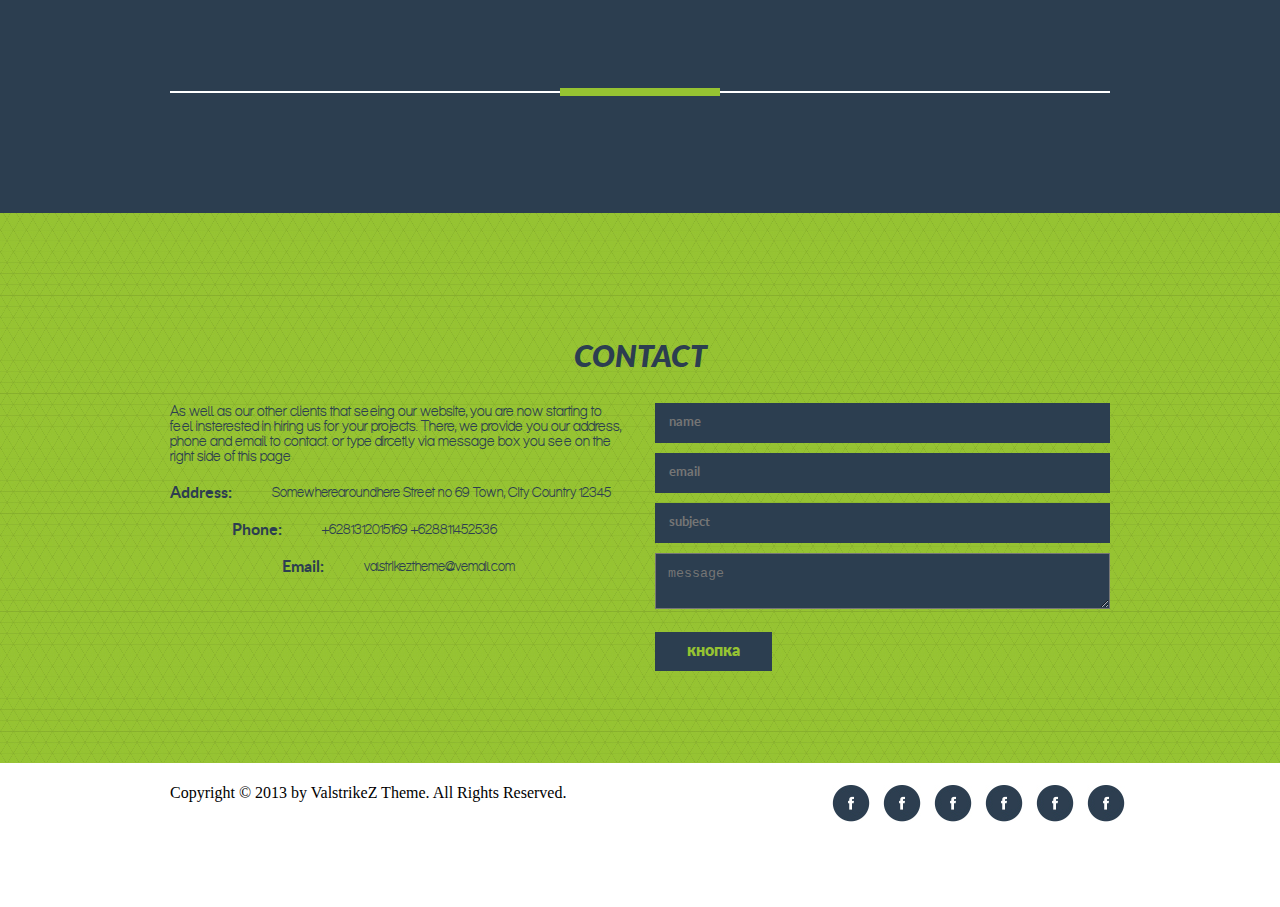
==== commit 5e12715c: "Почти готов слайдер типа карусель" ====
--- a/index.html
+++ b/index.html
@@ -17,7 +17,7 @@
                     <ul>
                         <li><a href="">aboul ust</a></li>
                         <li><a href="works.html">works</a></li>
-                        <li><a href="blog.html">blog</a></li>
+                        <li><a href="">blog</a></li>
                         <li><a href="">clients</a></li>
                         <li><a href="">contact</a></li>
                     </ul>
@@ -277,48 +277,138 @@
             working on. Some other time we share information that might be useful for you too. So, why you no check them
             out?</p>
 
-        <div class="row">
-            <div class="col-xs-4">
-                <div class="blog-bg">
-                    <div class="green-line"></div>
-                    <div class="text">
-                        <span>01</span>
-                        <h5>I have No Idea What To Say...</h5>
-
-                        <p>Lorem ipsum dolor sit amet, consectetur adipisicing elit, sed do eiusmod tempor incididunt
-                            ut labore et dolore magna aliqua. Ut enim ad minim veniam...</p>
-                        <a href="">read blog</a>
-                    </div>
-                </div>
-
-            </div>
-            <div class="col-xs-4">
-                <div class="blog-bg">
-                    <div class="green-line"></div>
-                    <div class="text">
-                        <span>02</span>
-                        <h5>I have No Idea What To Say...</h5>
-
-                        <p>Lorem ipsum dolor sit amet, consectetur adipisicing elit, sed do eiusmod tempor incididunt
-                            ut labore et dolore magna aliqua. Ut enim ad minim veniam...</p>
-                        <a href="">read blog</a>
-                    </div>
-                </div>
-            </div>
-            <div class="col-xs-4">
-                <div class="blog-bg">
-                    <div class="green-line"></div>
-                    <div class="text">
-                        <span>03</span>
-                        <h5>I have No Idea What To Say...</h5>
-
-                        <p>Lorem ipsum dolor sit amet, consectetur adipisicing elit, sed do eiusmod tempor incididunt
-                            ut labore et dolore magna aliqua. Ut enim ad minim veniam...</p>
-                        <a href="">read blog</a>
-                    </div>
-                </div>
-            </div>
-        </div>
+        <div class="slider1">
+            <div class="slide">
+                <div class="row">
+                    <div class="col-xs-4">
+                        <div class="blog-bg">
+                            <div class="green-line"></div>
+                            <div class="text">
+                                <span>01</span>
+                                <h5>I have No Idea What To Say...</h5>
+
+                                <p>Lorem ipsum dolor sit amet, consectetur adipisicing elit, sed do eiusmod tempor incididunt
+                                    ut labore et dolore magna aliqua. Ut enim ad minim veniam...</p>
+                                <a href="">read blog</a>
+                            </div>
+                        </div>
+                    </div>
+                    <div class="col-xs-4">
+                        <div class="blog-bg">
+                            <div class="green-line"></div>
+                            <div class="text">
+                                <span>02</span>
+                                <h5>I have No Idea What To Say...</h5>
+
+                                <p>Lorem ipsum dolor sit amet, consectetur adipisicing elit, sed do eiusmod tempor incididunt
+                                    ut labore et dolore magna aliqua. Ut enim ad minim veniam...</p>
+                                <a href="">read blog</a>
+                            </div>
+                        </div>
+                    </div>
+                    <div class="col-xs-4">
+                        <div class="blog-bg">
+                            <div class="green-line"></div>
+                            <div class="text">
+                                <span>03</span>
+                                <h5>I have No Idea What To Say...</h5>
+
+                                <p>Lorem ipsum dolor sit amet, consectetur adipisicing elit, sed do eiusmod tempor incididunt
+                                    ut labore et dolore magna aliqua. Ut enim ad minim veniam...</p>
+                                <a href="">read blog</a>
+                            </div>
+                        </div>
+                    </div>
+                </div>
+            </div>
+            <div class="slide">
+                <div class="row">
+                    <div class="col-xs-4">
+                        <div class="blog-bg">
+                            <div class="green-line"></div>
+                            <div class="text">
+                                <span>04</span>
+                                <h5>I have No Idea What To Say...</h5>
+
+                                <p>Lorem ipsum dolor sit amet, consectetur adipisicing elit, sed do eiusmod tempor incididunt
+                                    ut labore et dolore magna aliqua. Ut enim ad minim veniam...</p>
+                                <a href="">read blog</a>
+                            </div>
+                        </div>
+                    </div>
+                    <div class="col-xs-4">
+                        <div class="blog-bg">
+                            <div class="green-line"></div>
+                            <div class="text">
+                                <span>05</span>
+                                <h5>I have No Idea What To Say...</h5>
+
+                                <p>Lorem ipsum dolor sit amet, consectetur adipisicing elit, sed do eiusmod tempor incididunt
+                                    ut labore et dolore magna aliqua. Ut enim ad minim veniam...</p>
+                                <a href="">read blog</a>
+                            </div>
+                        </div>
+                    </div>
+                    <div class="col-xs-4">
+                        <div class="blog-bg">
+                            <div class="green-line"></div>
+                            <div class="text">
+                                <span>06</span>
+                                <h5>I have No Idea What To Say...</h5>
+
+                                <p>Lorem ipsum dolor sit amet, consectetur adipisicing elit, sed do eiusmod tempor incididunt
+                                    ut labore et dolore magna aliqua. Ut enim ad minim veniam...</p>
+                                <a href="">read blog</a>
+                            </div>
+                        </div>
+                    </div>
+                </div>
+            </div>
+            <div class="slide">
+                <div class="row">
+                    <div class="col-xs-4">
+                        <div class="blog-bg">
+                            <div class="green-line"></div>
+                            <div class="text">
+                                <span>07</span>
+                                <h5>I have No Idea What To Say...</h5>
+
+                                <p>Lorem ipsum dolor sit amet, consectetur adipisicing elit, sed do eiusmod tempor incididunt
+                                    ut labore et dolore magna aliqua. Ut enim ad minim veniam...</p>
+                                <a href="">read blog</a>
+                            </div>
+                        </div>
+                    </div>
+                    <div class="col-xs-4">
+                        <div class="blog-bg">
+                            <div class="green-line"></div>
+                            <div class="text">
+                                <span>08</span>
+                                <h5>I have No Idea What To Say...</h5>
+
+                                <p>Lorem ipsum dolor sit amet, consectetur adipisicing elit, sed do eiusmod tempor incididunt
+                                    ut labore et dolore magna aliqua. Ut enim ad minim veniam...</p>
+                                <a href="">read blog</a>
+                            </div>
+                        </div>
+                    </div>
+                    <div class="col-xs-4">
+                        <div class="blog-bg">
+                            <div class="green-line"></div>
+                            <div class="text">
+                                <span>09</span>
+                                <h5>I have No Idea What To Say...</h5>
+
+                                <p>Lorem ipsum dolor sit amet, consectetur adipisicing elit, sed do eiusmod tempor incididunt
+                                    ut labore et dolore magna aliqua. Ut enim ad minim veniam...</p>
+                                <a href="">read blog</a>
+                            </div>
+                        </div>
+                    </div>
+                </div>
+            </div>
+        </div>
+
         <div class="line-border">
             <div class="box-green"></div>
         </div>
--- a/css/style.css
+++ b/css/style.css
@@ -348,21 +348,24 @@
 }
 
 .bx-wrapper .bx-pager.bx-default-pager a {
-  background: #666;
   text-indent: -9999px;
-  display: block;
   width: 10px;
+  padding: 10px;
+  text-decoration: none;
+  color: #fff;
   height: 10px;
-  margin: 0 5px;
   outline: 0;
-  -moz-border-radius: 5px;
-  -webkit-border-radius: 5px;
-  border-radius: 5px;
+  margin-top: 30px;
+  -moz-border-radius: 0px;
+  -webkit-border-radius: 0px;
+  border-radius: 0px;
 }
 
 .bx-wrapper .bx-pager.bx-default-pager a:hover,
 .bx-wrapper .bx-pager.bx-default-pager a.active {
-  background: #000;
+  background: #96c332;
+  color: #2c3e50;
+  font-size: 16px;
 }
 
 /* DIRECTION CONTROLS (NEXT / PREV) */
